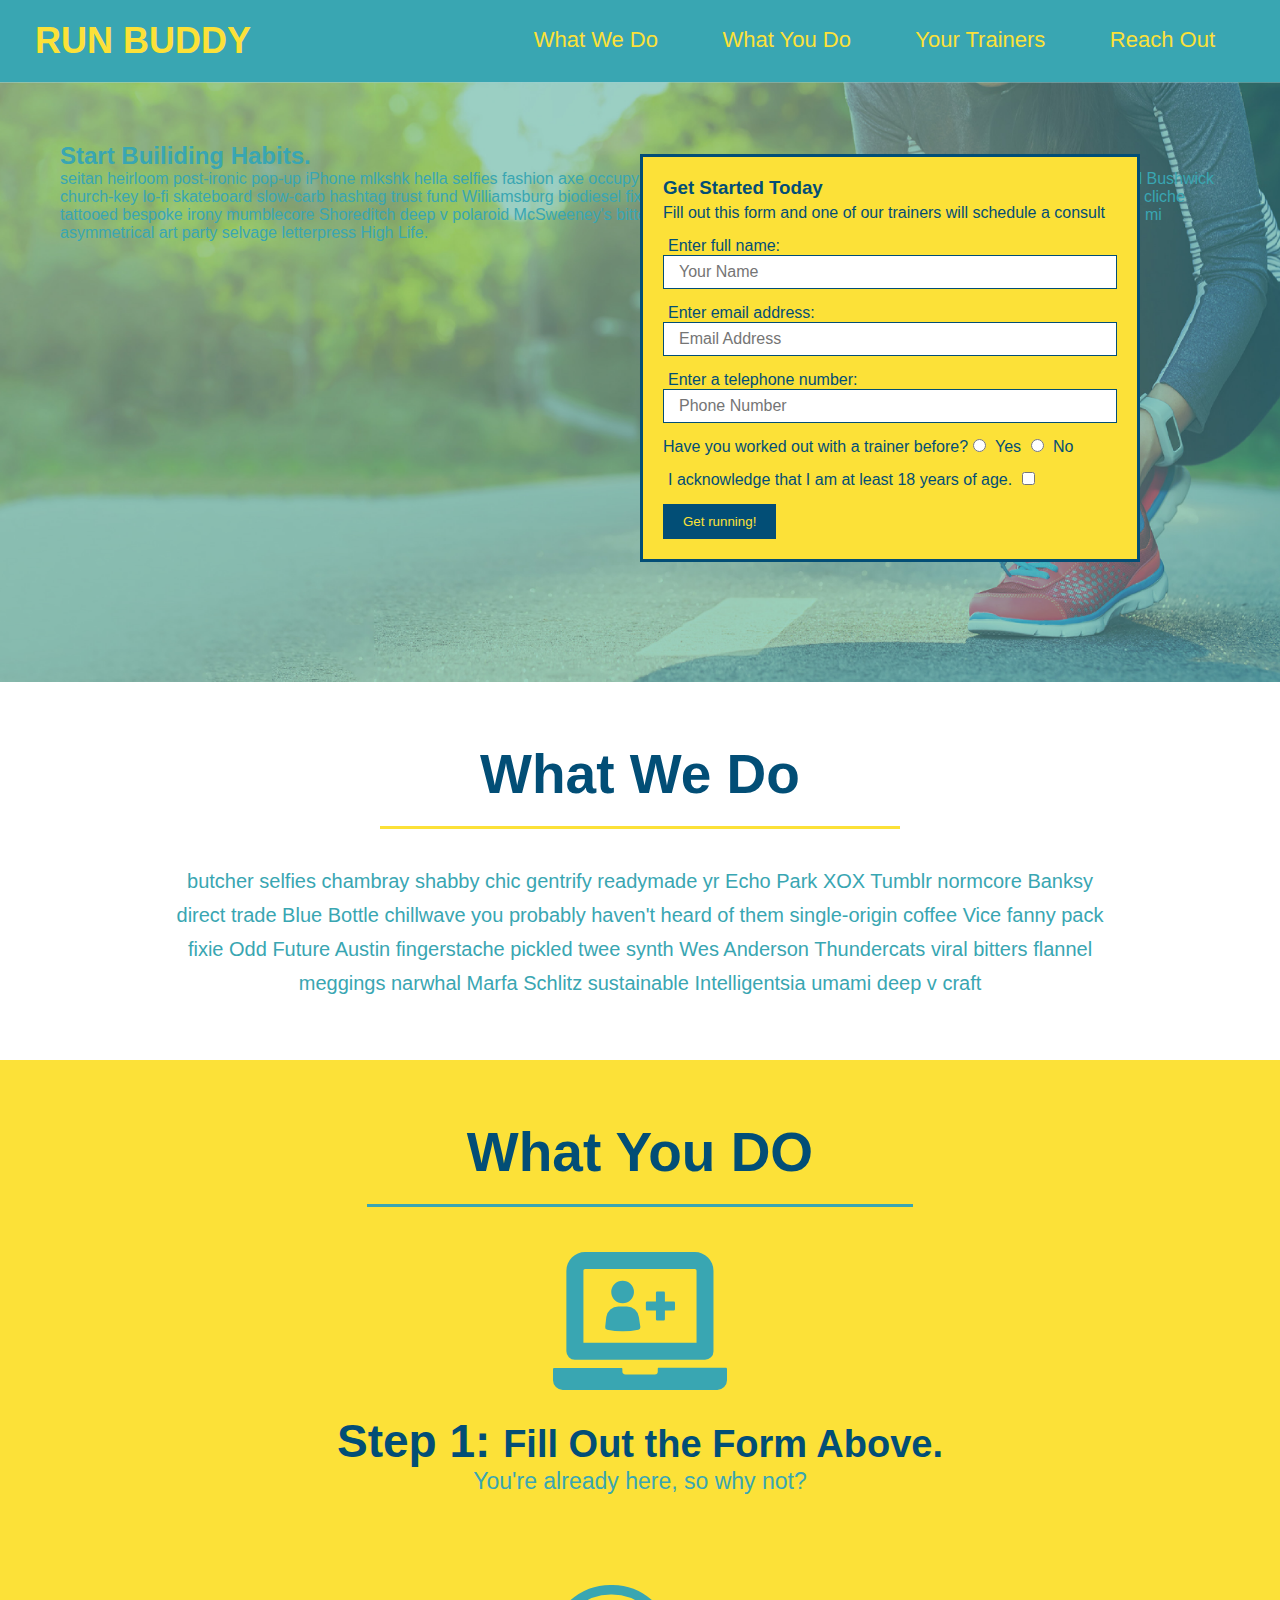
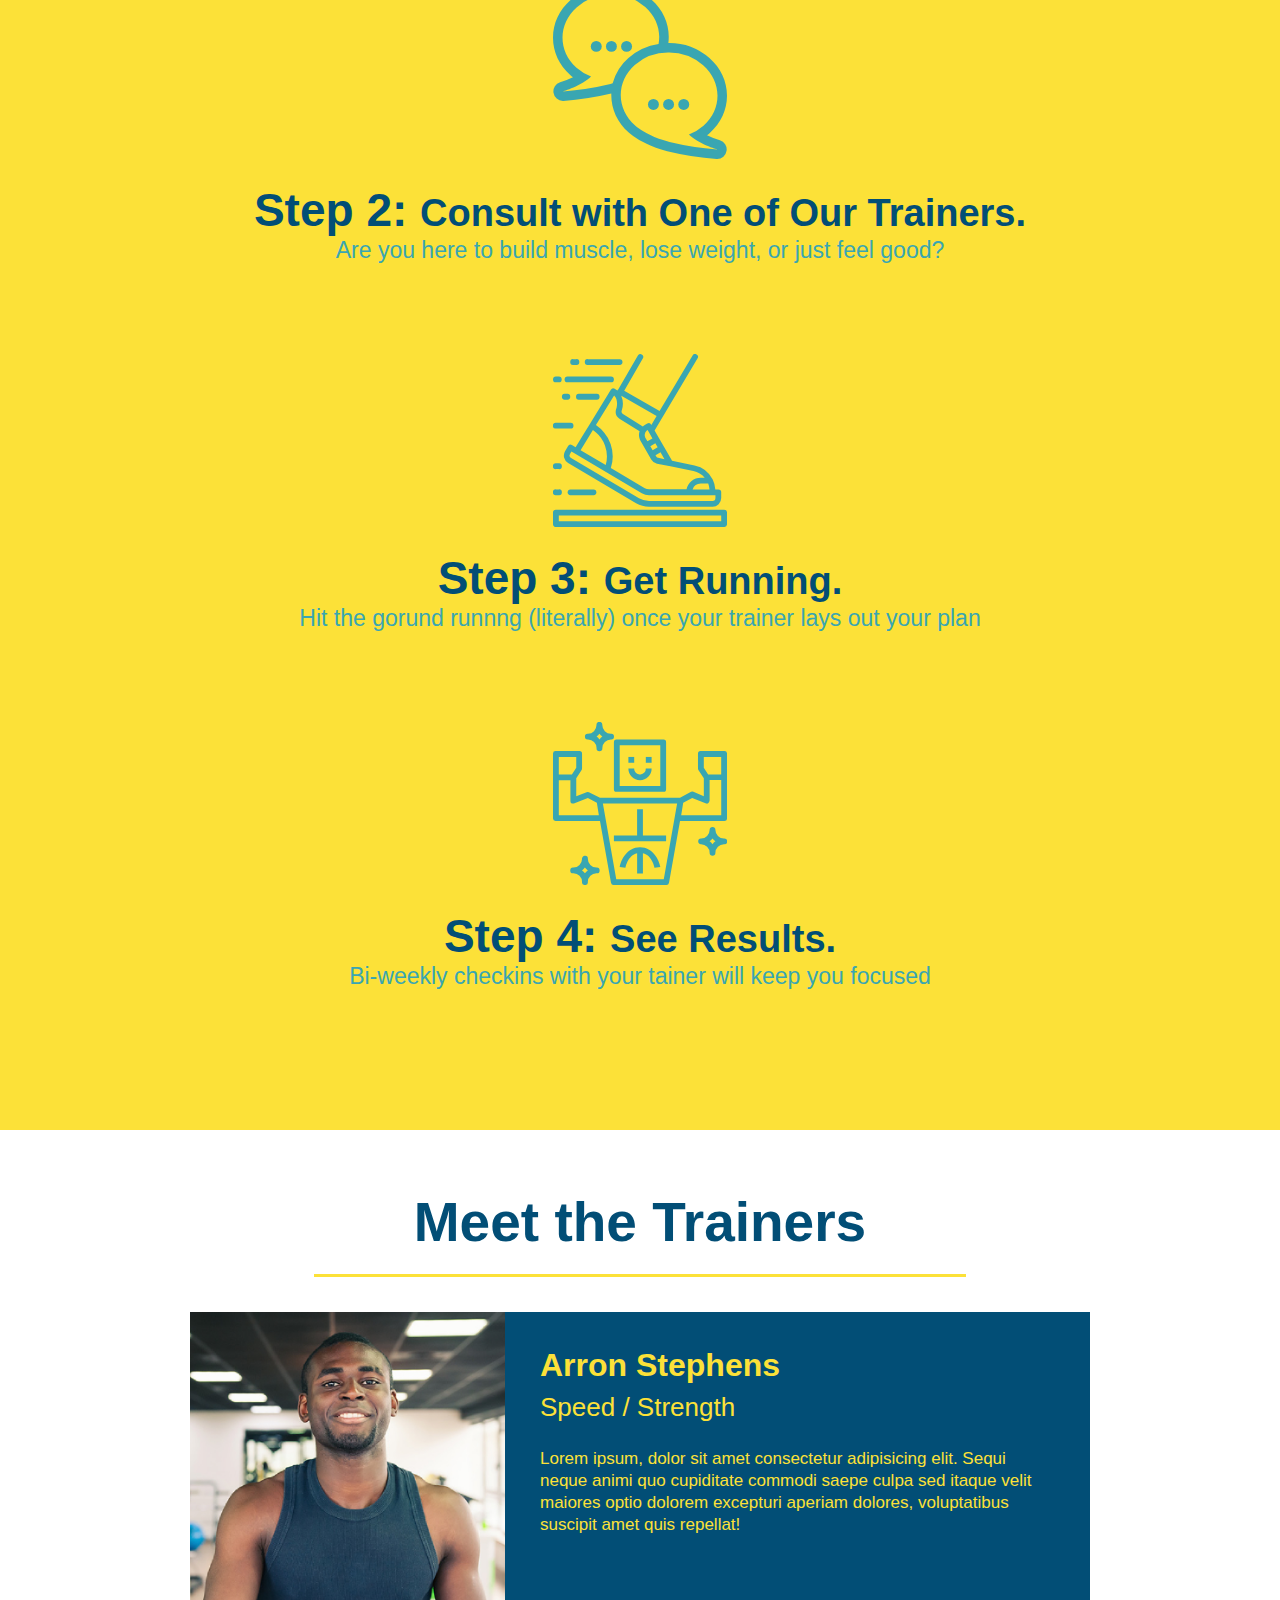
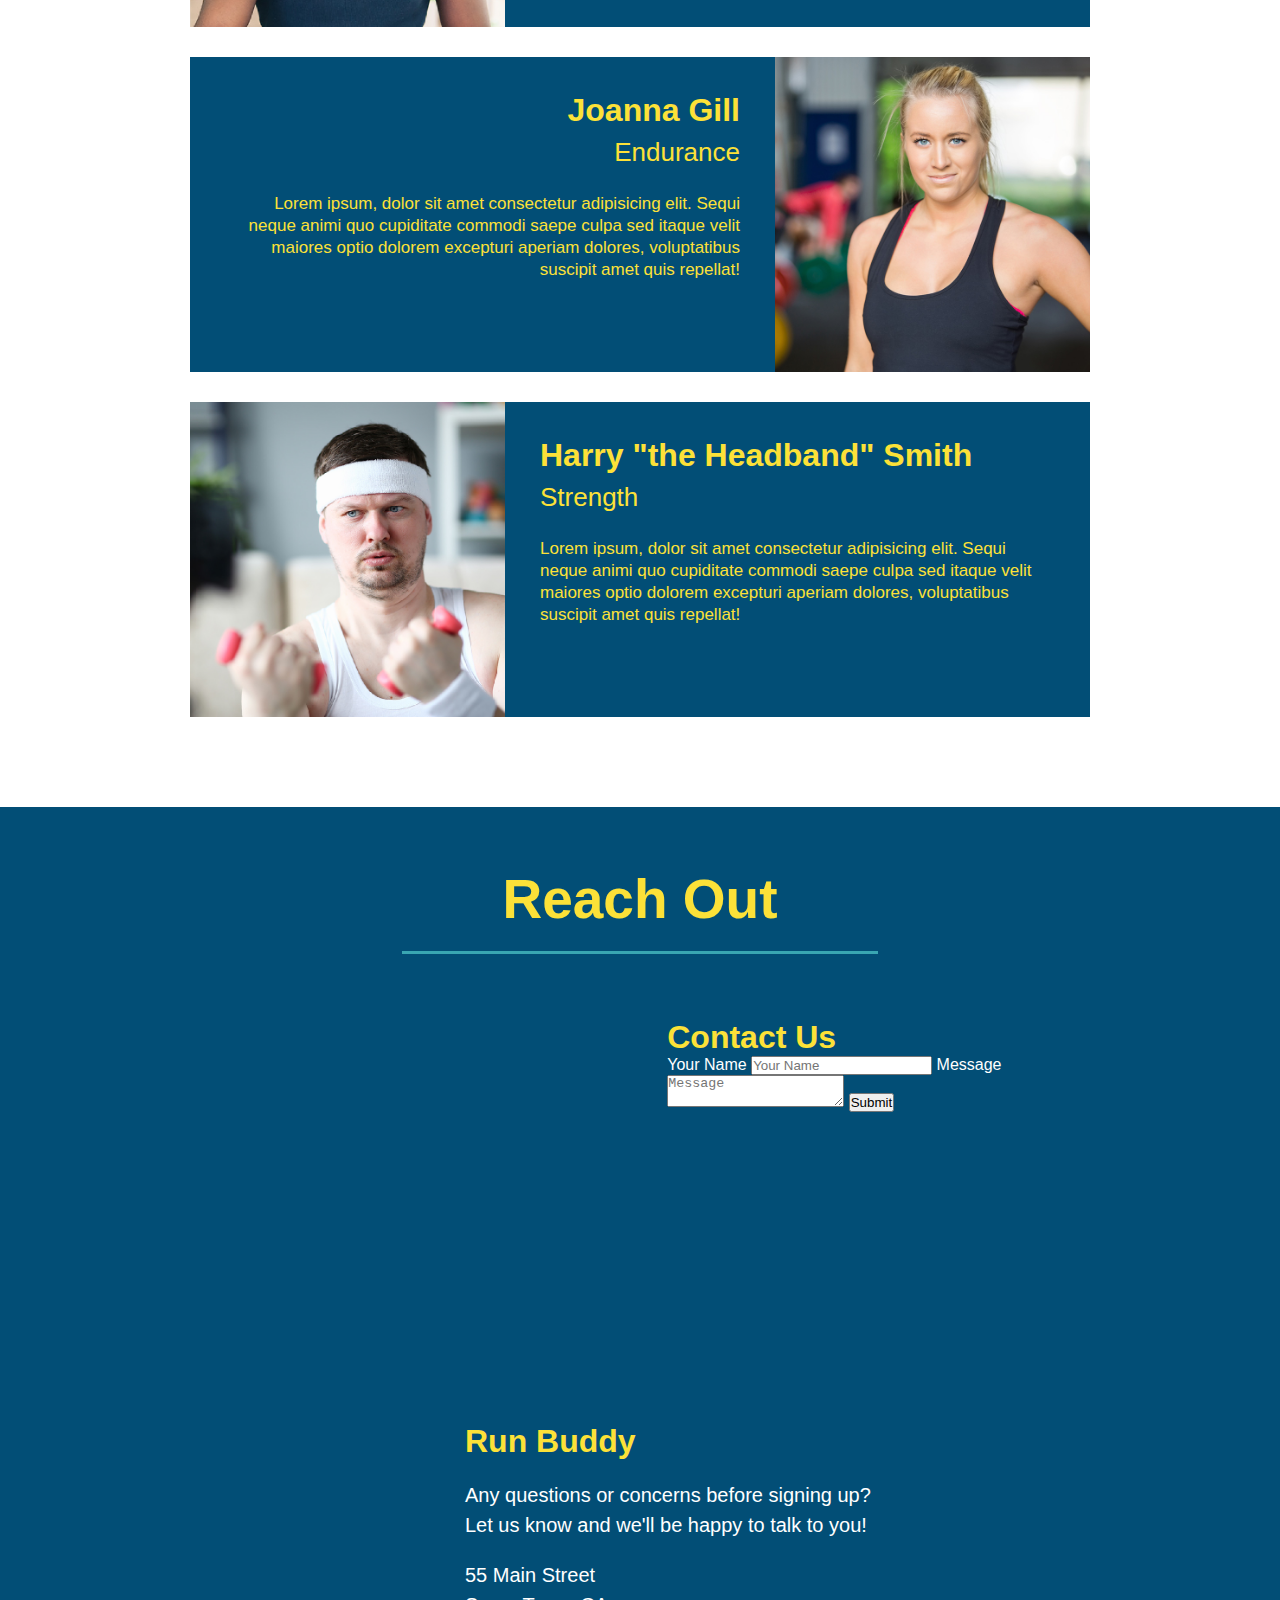
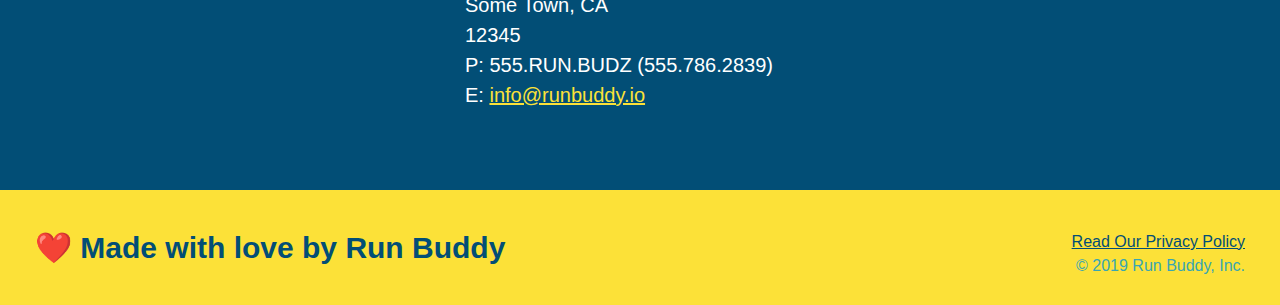
==== index.html @ cecaefcf "add contact form" ====
<!DOCTYPE html>
<html lang="en">
        <head>  
            <meta charset="UTF-8"/>
            <link rel="stylesheet" href="./assets/css/style.css"/>
            <title>Run Buddy</title>      
        </head>
        <body>
            <!--navigation-->
            <header> 
                <h1>
                    <a href="/">RUN BUDDY</a>
                    </h1>
                <nav>
                    <!--Unordered list element-->
                    <ul>
                        <!--List item element-->
                        <li>
                            <a href="#what-we-do">What We Do</a>
                        </li>
                        <li>
                            <a href="#what-you-do">What You Do</a>                    
                        </li>
                        <li>
                            <a href="#your-trainers">Your Trainers</a>
                        </li>
                        <li>
                            <a href="#reach-out">Reach Out</a>
                        </li>
                    </ul>
                </nav>
            </header>
            <!--hero/jumbotron-->
            <section class="hero">
                <div class="hero-cta">
                    <h2>Start Builiding Habits.</h2>
                    <p>
                        seitan heirloom post-ironic pop-up iPhone mlkshk hella selfies fashion axe occupy readymade put a bird on it messenger bag Wes Anderson Schlitz plaid Bushwick church-key lo-fi skateboard slow-carb hashtag trust fund Williamsburg biodiesel fixie farm-to-table 8-bit banjo XOXO Banksy chillwave bicycle rights retro cliche tattooed bespoke irony mumblecore Shoreditch deep v polaroid McSweeney's bitters cray gentrify tofu Marfa you probably haven't heard of them yr banh mi asymmetrical art party selvage letterpress High Life. 
                    </p>
                </div>
                <div class="hero-form">
                    <h3>Get Started Today</h3>
                    <p>Fill out this form and one of our trainers will schedule a consult</p>
                <!--Add form element-->
                <form>
                    <label for="name">Enter full name:</label>
                    <input type="text" placeholder="Your Name" name="name" id="name" class="form-input"/>
                    <label for="email">Enter email address:</label>
                    <input type="email" placeholder="Email Address" name="email" id="email" class="form-input"/>
                    <label for="phone">Enter a telephone number:</label>
                    <input type="tel" placeholder="Phone Number" name="phone" id="phone" class="form-input"/>
                    <p>
                        Have you worked out with a trainer before?
                        <input type="radio" name="trainer-confirm" id="trainer-yes"/>
                        <label for="trainer-yes">Yes</label>
                        <input type="radio" name="trainer-confirm" id="trainer-no"/>
                        <label for="trainer-no">No</label>
                    </p>
                    <p>
                        <label for="checkbox">
                            I acknowledge that I am at least 18 years of age.
                        </label>
                        <input type="checkbox" name="age-confirm" id="checkbox"/>
                    </p>
                    <button type="submit">
                        Get running!
                    </button>
                </form>
                </div>
            </section>
            <!--End Hero-->
            <!--"what we do" section-->
            <section id="what-we-do" class="intro">
                <h2 class="section-title primary-border">What We Do</h2>
                <p>
                    butcher selfies chambray shabby chic gentrify readymade yr Echo Park XOX Tumblr normcore Banksy direct trade Blue Bottle chillwave you probably haven't heard of them single-origin coffee Vice fanny pack fixie Odd Future Austin fingerstache pickled twee synth Wes Anderson Thundercats viral bitters flannel meggings narwhal Marfa Schlitz sustainable Intelligentsia umami deep v craft
                </p>
            </section>
            <!--"what you do"-->
            <section id="what-you-do" class="steps">
                <h2 class="section-title secondary-border">What You DO</h2>
                <div>
                    <img src="./assets/images/step-1.svg" alt=""/>
                    <h3>Step 1: <span>Fill Out the Form Above.</span></h3>
                    <p>You're already here, so why not?</p>
                </div>
                <div>
                    <img src="./assets/images/step-2.svg" alt=""/>
                    <h3>Step 2: <span>Consult with One of Our Trainers.</span></h3>
                    <p>Are you here to build muscle, lose weight, or just feel good?</p>
                </div>
                <div>
                    <img src="./assets/images/step-3.svg" alt=""/>
                    <h3>Step 3: <span>Get Running.</span></h3>
                    <p>Hit the gorund runnng (literally) once your trainer lays out your plan</p>
                </div>
                <div>
                    <img src="./assets/images/step-4.svg" alt=""/>
                    <h3>Step 4: <span>See Results.</span></h3>
                    <p>Bi-weekly checkins with your tainer will keep you focused</p>
                </div>
            </section>
            <!--"meet the trainers"-->
            <section id="your-trainers" class="trainers">
                <h2 class="section-title primary-border">Meet the Trainers</h2>
                <article class="trainer">
                    <img src="./assets/images/trainer-1.jpg" alt="Arron Stephens in his workout clothes, ready to pump iron"/>
                    <div class="trainer-bio text-left">
                        <h3>Arron Stephens</h3>
                        <h4>Speed / Strength</h4>
                        <p>Lorem ipsum, dolor sit amet consectetur adipisicing elit. Sequi neque animi quo cupiditate commodi saepe culpa sed itaque velit maiores optio dolorem excepturi aperiam dolores, voluptatibus suscipit amet quis repellat!
                        </p>
                    </div>
                </article>
                <article class="trainer">
                    <div class="trainer-bio text-right">
                        <h3>Joanna Gill</h3>
                        <h4>Endurance</h4>
                        <p>Lorem ipsum, dolor sit amet consectetur adipisicing elit. Sequi neque animi quo cupiditate commodi saepe culpa sed itaque velit maiores optio dolorem excepturi aperiam dolores, voluptatibus suscipit amet quis repellat!
                        </p>
                    </div>
                    <img src="./assets/images/trainer-2.jpg" alt="Joanna Gill cooling off after a workout"/>
                </article>
                <article class="trainer">
                    <img src="./assets/images/trainer-3.jpg" alt="Harry Smith wearing a headband and lifting comically small pink weights"/>
                    <div class="trainer-bio text-left">
                        <h3>Harry "the Headband" Smith</h3>
                        <h4>Strength</h4>
                        <p>Lorem ipsum, dolor sit amet consectetur adipisicing elit. Sequi neque animi quo cupiditate commodi saepe culpa sed itaque velit maiores optio dolorem excepturi aperiam dolores, voluptatibus suscipit amet quis repellat!
                        </p>
                    </div>
                </article>
            </section>
            <!--"reach out" section-->
            <section id="reach-out" class="contact">
                <h2 class="section-title secondary-border">Reach Out</h2>
                <div class="contact-info">
                    <iframe src="https://www.google.com/maps/embed?pb=!1m18!1m12!1m3!1d3056.0244606647866!2d-85.99169918423576!3d40.00790118832503!2m3!1f0!2f0!3f0!3m2!1i1024!2i768!4f13.1!3m3!1m2!1s0x8814b6965fb52601%3A0x81ac829da0e68685!2s10100%20SMC%20Blvd%2C%20Noblesville%2C%20IN%2046060!5e0!3m2!1sen!2sus!4v1617482377667!5m2!1sen!2sus" 
                    style="border:0;" 
                    allowfullscreen="" 
                    loading="lazy">
                    </iframe>  
                <div class="contact-form">
                    <h3>Contact Us</h3>
                    <form>
                        <label for="contact0name">Your Name</label>
                        <input type="text" id="contact-name" placeholder="Your Name"/>

                        <label for="contact-message">Message</label>
                        <textarea id="contact-message" placeholder="Message"></textarea>

                        <button type="submit">Submit</button>
                    </form>
                </div> 
                <div>
                    <h3>Run Buddy</h3>
                    <p>
                        Any questions or concerns before signing up?
                        <br />
                        Let us know and we'll be happy to talk to you!
                    </p>
                    <address>
                        55 Main Street <br/>
                        Some Town, CA <br/>
                        12345<br/>
                        P: 555.RUN.BUDZ (555.786.2839)<br/>
                        E: <a href="mailto:info@runbuddy.io">info@runbuddy.io</a>
                    </address>
                </div>
            </section>
            <!--footer-->
            <footer>
                <h2>❤️ Made with love by Run Buddy</h2>
                <div>
                    <a href="./privacy-policy.html">Read Our Privacy Policy</a><br />
                    &copy; 2019 Run Buddy, Inc.
                </div>
            </div>
            </footer>
        </body>
</html>
---- assets/css/style.css ----
*{
    margin: 0;
    padding: 0;
    box-sizing: border-box;
}
body{
    color: #39a6b2;
    font-family: Helvetica, Arial, sans-serif;
   }
/*apply styles to <header>*/
header {
    padding: 20px 35px;
    background-color: #39a6b2;
}
header h1{
    font-weight: bold;
    font-size: 36px;
    color:#fce138;
    margin: 0;
    display: inline;
}
header a {
    text-decoration: none;
    color: #fce138;
}
header nav {
    float: right;
    margin: 7px 0;
}
header nav ul li {
    display: inline;
}
header nav ul li a {
    margin: 0 30px;
    font-weight: lighter;
    font-size: 22px;
}
footer{
    background: #fce138;
    width: 100%;
    padding: 40px 35px;
}
footer h2{
    display: inline;
    color: #024e76;
    font-size: 30px;
    margin: 0;
}
footer div {
    float: right;
    line-height: 1.5;
    text-align: right;
}
footer a {
    color: #024e76;
}section{
    padding: 60px;
    }
/* Hero Style Start */    
.hero{
    background-image: url("../images/hero-bg.jpg");
    height: 600px;
    background-size: cover;
    background-position: center;
    position: relative;
}
.hero-form{
        background-color: #fce138;
        padding: 20px;
        width: 500px;
        color: #024e76;
        border: solid 3px #024e76;
        position: absolute;
        bottom: 120px;
        right: 140px;
        }
header h3{
    font-size: 24px;
    margin: 0;
}
.hero-form p{
    margin: 5px 0 15px 0;
}
.form-input {
    border:1px solid #024e76;
    display: block;
    padding: 7px 15px;
    font-size: 16px;
    color:#024e76;
    width: 100%;
    margin-bottom:15px;
}
.hero-form label{
    margin: 0 5px;
}
.hero-form button{
    color: #fce138;
    background-color: #024e76;
    border: none;
    padding: 10px 20px;
    font-size: 16ox;
}
/* Hero Style End */
.intro {
    text-align: center;
}
.intro p{
    line-height: 1.7;
    color: #39a6b2;
    width:80%;
    font-size: 20px;
    margin: 0 auto;
}
.steps{
    text-align: center;
    background:#fce138;
}
.section-title{
    font-size: 55px;
    color:#024e76;
    margin-bottom: 35px;
    padding: 0 100px 20px 100px;
    display: inline-block;
    border-bottom: 3px solid;
}
.primary-border{
    border-color: #fce138;
    }
.secondary-border{
    border-color: #39a6b2;
}
.steps div{
    margin-bottom: 80px;
}
.steps img{
    width:15%;
    margin: 10px 0;
}
.steps h3{
    color: #024e76;
    font-size: 46px;
    margin-top: 10px;
}
.steps p{
    color: #39a6b2;
    font-size: 23px;
}
.steps span{
    font-size: 38px;
}
.trainers{
    text-align: center;
}
.trainer{
    width: 900px;
    margin: 0 auto 30px auto;
    background:#024e76;
    color:#fce138;
    overflow:auto;
}
.trainer img{
    width:35%;
    float: left;
    overflow: auto;
}
.trainer-bio{
    padding:35px;
    float:left;
    width:65%;
    overflow: auto;
}
.trainer-bio h3{
    font-size: 32px;
    margin-bottom: 8px;
}
.trainer-bio h4{
    font-weight: lighter;
    font-size:26px;
    margin-bottom: 25px;
}
.trainer-bio p{
    font-size: 17px;
    line-height: 1.3;
}
.text-left{
    text-align: left;
}
.text-right{
    text-align: right;
}
.contact{
    background:#024e76;
    text-align:center;
}
.contact h2{
    color:#fce138;
}
.contact-info iframe{
    width: 400px;
    height:400px;
}
.contact-info div{
    width:410px;
    display: inline-block;
    vertical-align: top;
    text-align: left;
    margin: 30px 0 0 60px;
    color: white;
}
.contact-info h3{
    color:#fce138;
    font-size: 32px;
}
.contact-info p, 
.contact-info address{
    margin:20px 0;
    line-height:1.5;
    font-size:20px;
    font-style:normal;
}
.contact-info a {
    color:#fce138;
}
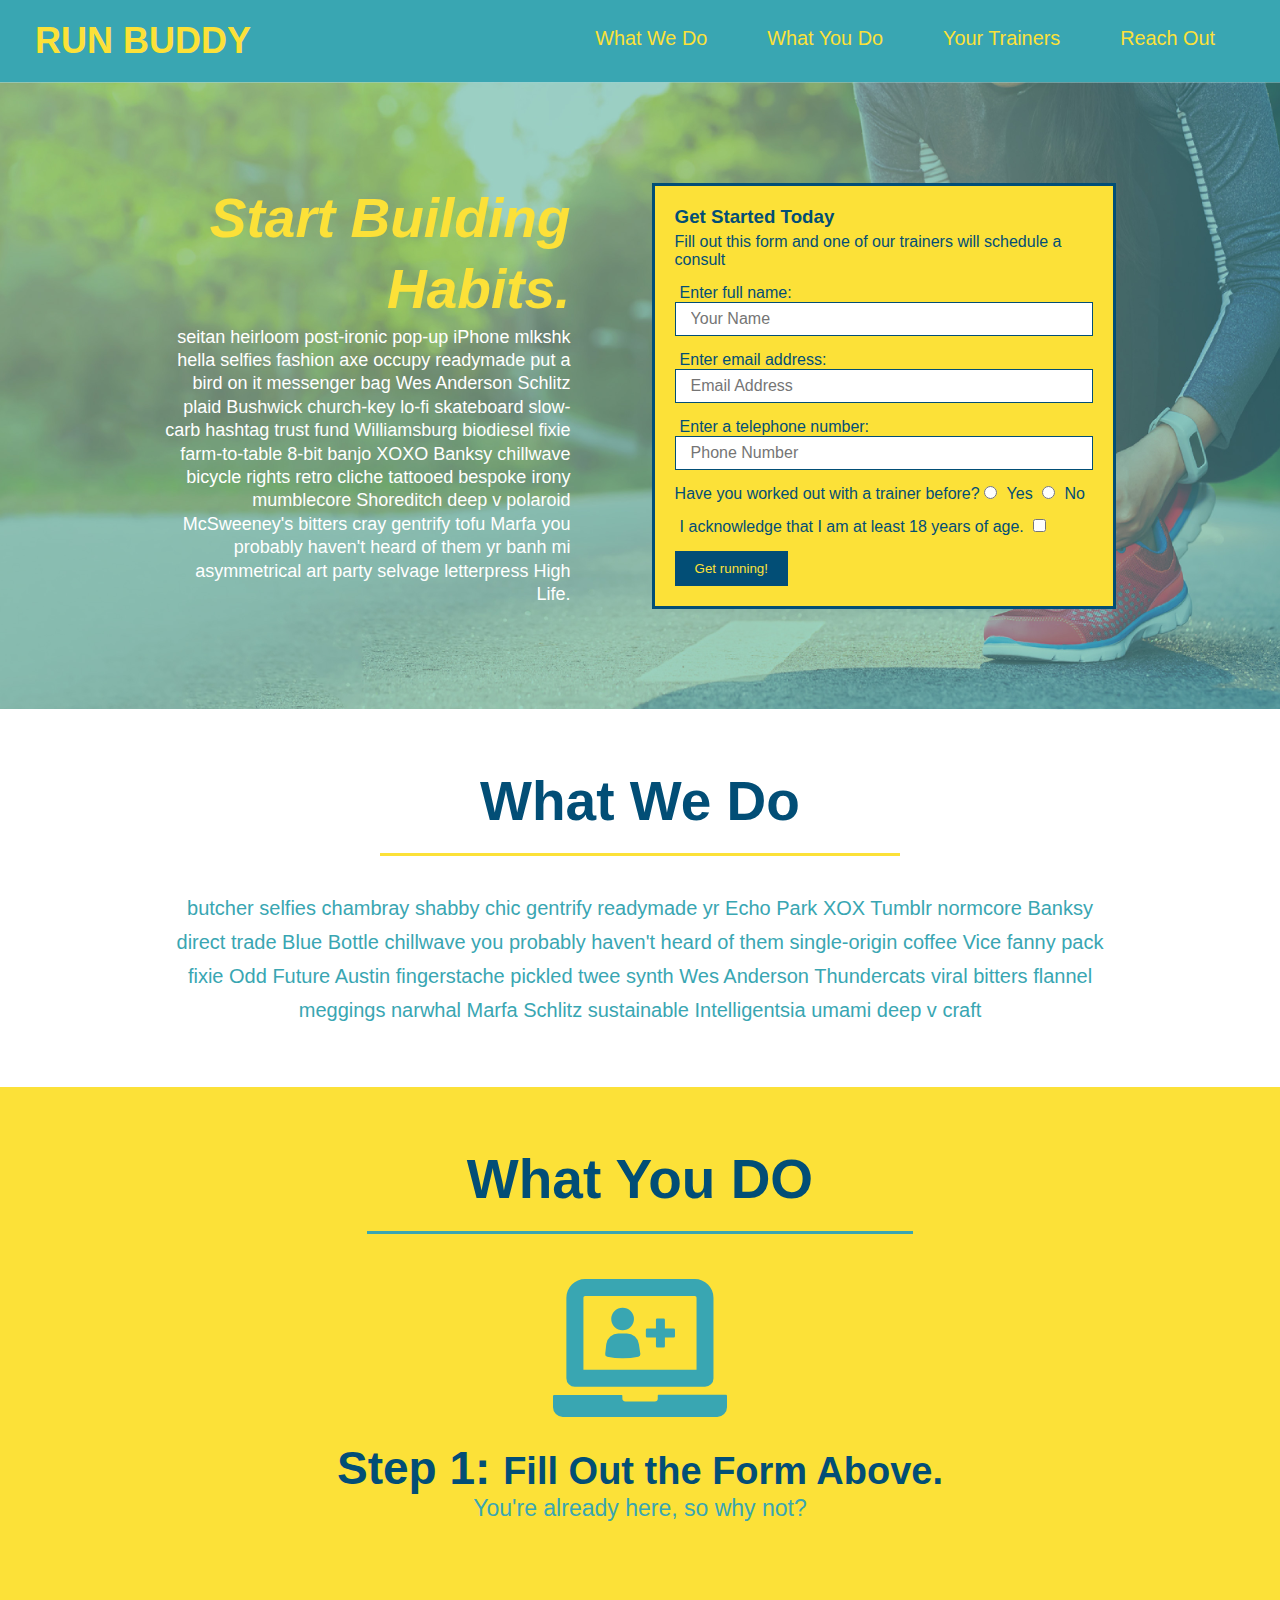
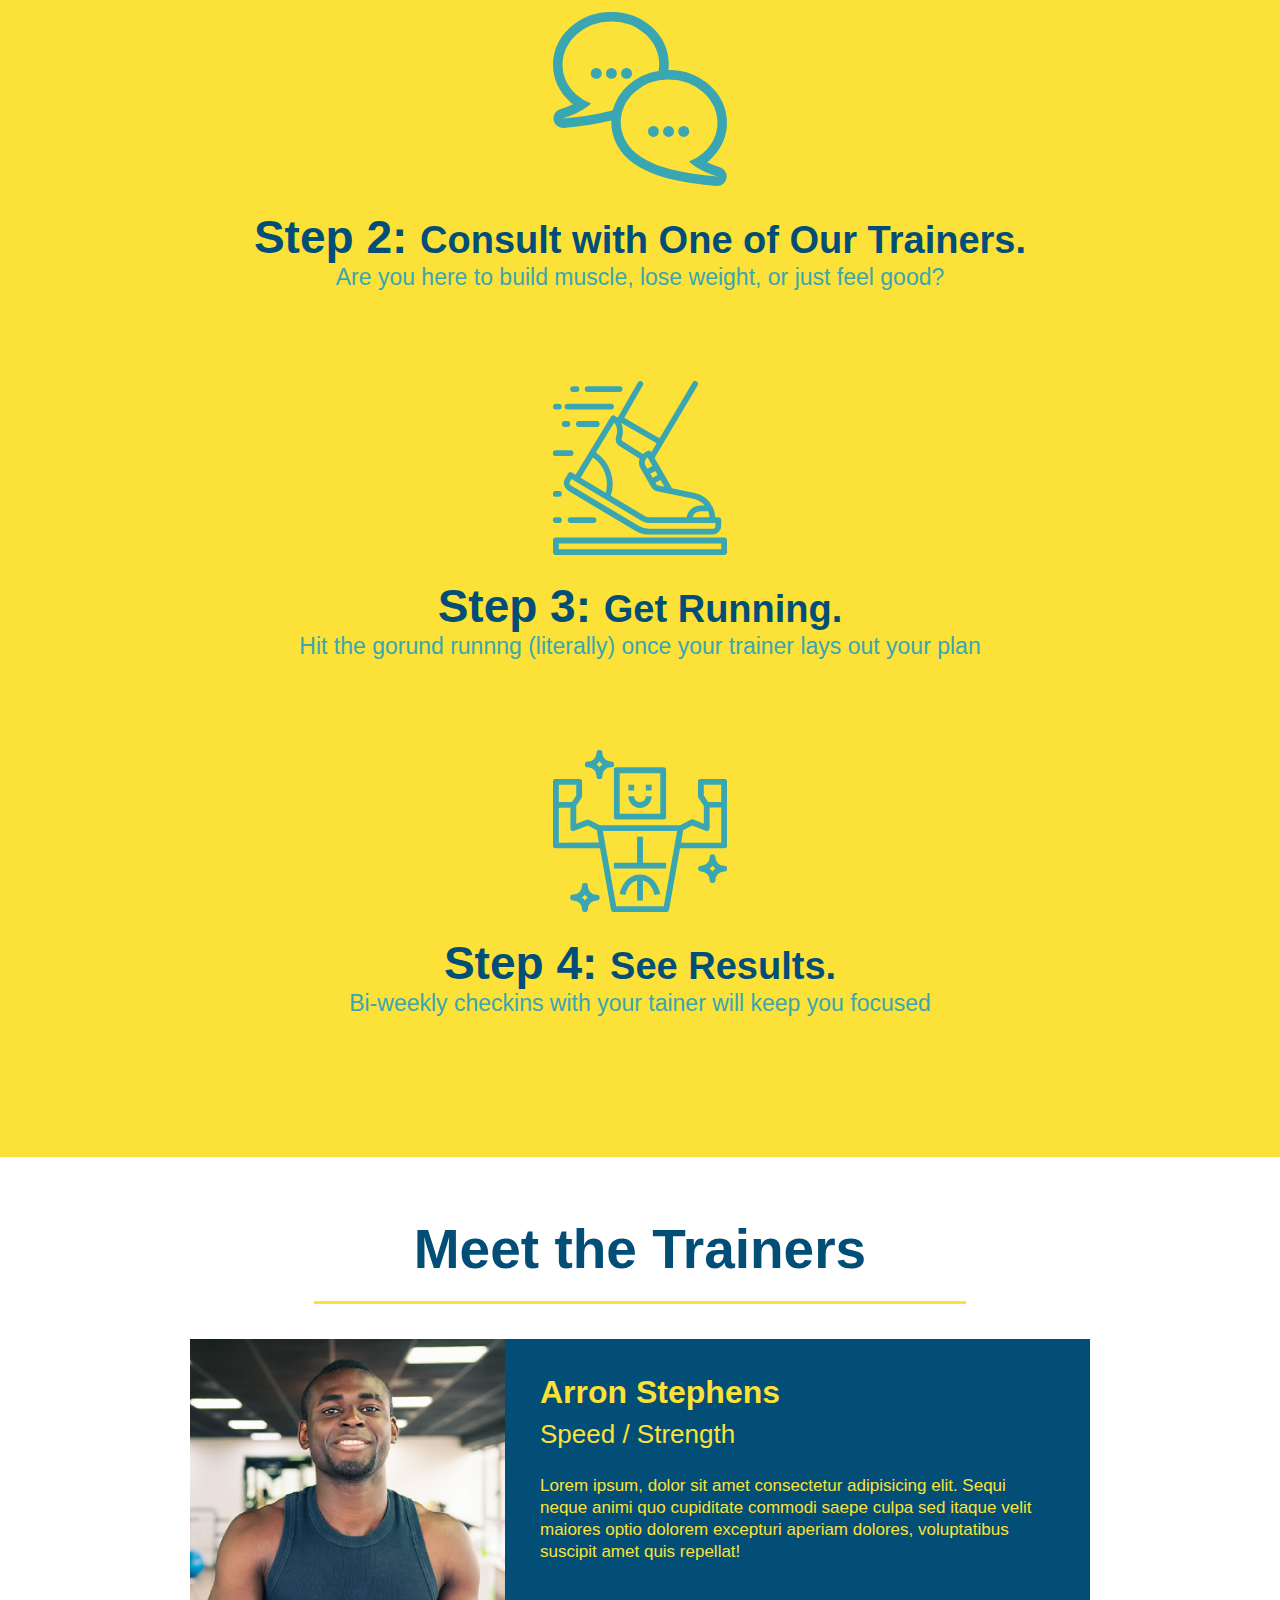
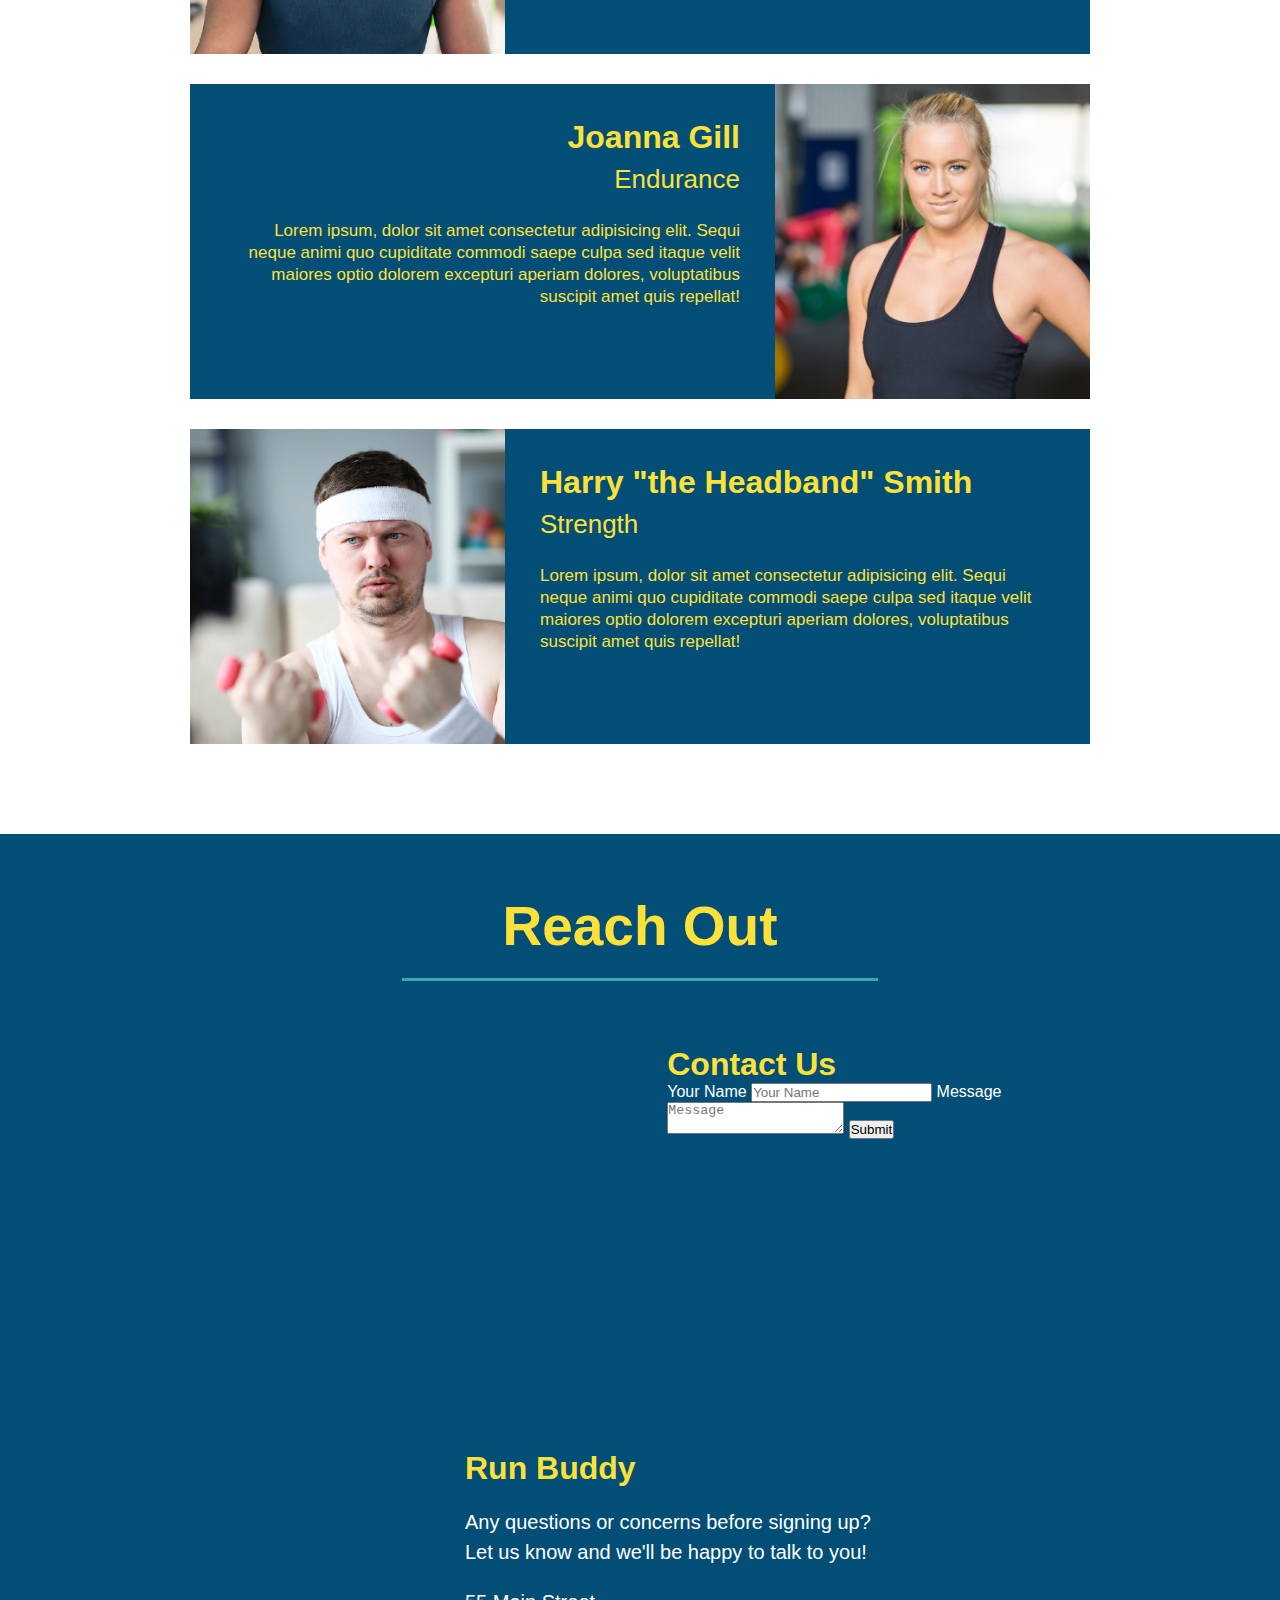
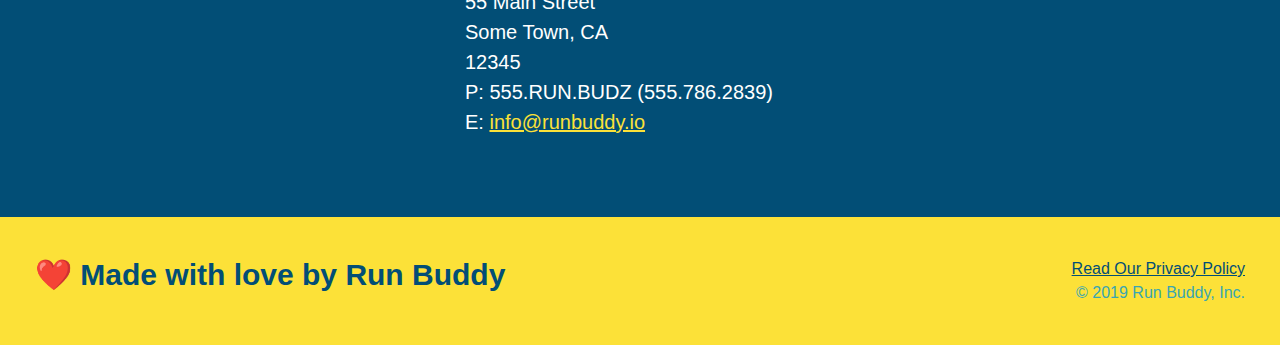
==== commit 8f037fe9: "add flexbox to the hero" ====
--- a/index.html
+++ b/index.html
@@ -33,7 +33,7 @@
             <!--hero/jumbotron-->
             <section class="hero">
                 <div class="hero-cta">
-                    <h2>Start Builiding Habits.</h2>
+                    <h2>Start Building Habits.</h2>
                     <p>
                         seitan heirloom post-ironic pop-up iPhone mlkshk hella selfies fashion axe occupy readymade put a bird on it messenger bag Wes Anderson Schlitz plaid Bushwick church-key lo-fi skateboard slow-carb hashtag trust fund Williamsburg biodiesel fixie farm-to-table 8-bit banjo XOXO Banksy chillwave bicycle rights retro cliche tattooed bespoke irony mumblecore Shoreditch deep v polaroid McSweeney's bitters cray gentrify tofu Marfa you probably haven't heard of them yr banh mi asymmetrical art party selvage letterpress High Life. 
                     </p>
--- a/assets/css/style.css
+++ b/assets/css/style.css
@@ -11,69 +11,88 @@
 header {
     padding: 20px 35px;
     background-color: #39a6b2;
+    display: flex;
+    justify-content: space-between;
+    flex-wrap:wrap;
 }
 header h1{
     font-weight: bold;
+    margin: 0;
     font-size: 36px;
-    color:#fce138;
-    margin: 0;
-    display: inline;
+    color:#fce138;   
 }
 header a {
     text-decoration: none;
     color: #fce138;
 }
 header nav {
-    float: right;
     margin: 7px 0;
 }
-header nav ul li {
-    display: inline;
+header nav ul {
+    display: flex;
+    flex-wrap:wrap;
+    justify-content: space-between;
+    align-items: center;
+    list-style:none;
 }
 header nav ul li a {
     margin: 0 30px;
     font-weight: lighter;
-    font-size: 22px;
+    font-size: 1.55vw;
 }
 footer{
     background: #fce138;
     width: 100%;
     padding: 40px 35px;
+    display: flex;
+    justify-content: space-between;
+    flex-wrap: wrap;
 }
 footer h2{
-    display: inline;
     color: #024e76;
     font-size: 30px;
     margin: 0;
 }
 footer div {
-    float: right;
     line-height: 1.5;
     text-align: right;
 }
 footer a {
     color: #024e76;
-}section{
+}
+section{
     padding: 60px;
     }
 /* Hero Style Start */    
 .hero{
     background-image: url("../images/hero-bg.jpg");
-    height: 600px;
     background-size: cover;
     background-position: center;
-    position: relative;
+    display: flex;
+    justify-content: center;
+    flex-wrap: wrap;
+}
+.hero-cta{
+    width: 35%;
+    text-align: right;
+    margin: 3.5%;
+    color: #fff;
+    font-size: 18px;
+    line-height: 1.3;
+}
+.hero-cta h2{
+    font-style: italic;
+    font-size: 55px;
+    color:#fce138;
 }
 .hero-form{
         background-color: #fce138;
         padding: 20px;
-        width: 500px;
         color: #024e76;
         border: solid 3px #024e76;
-        position: absolute;
-        bottom: 120px;
-        right: 140px;
-        }
+        width: 40%;
+        margin: 3.5%;
+}
 header h3{
     font-size: 24px;
     margin: 0;
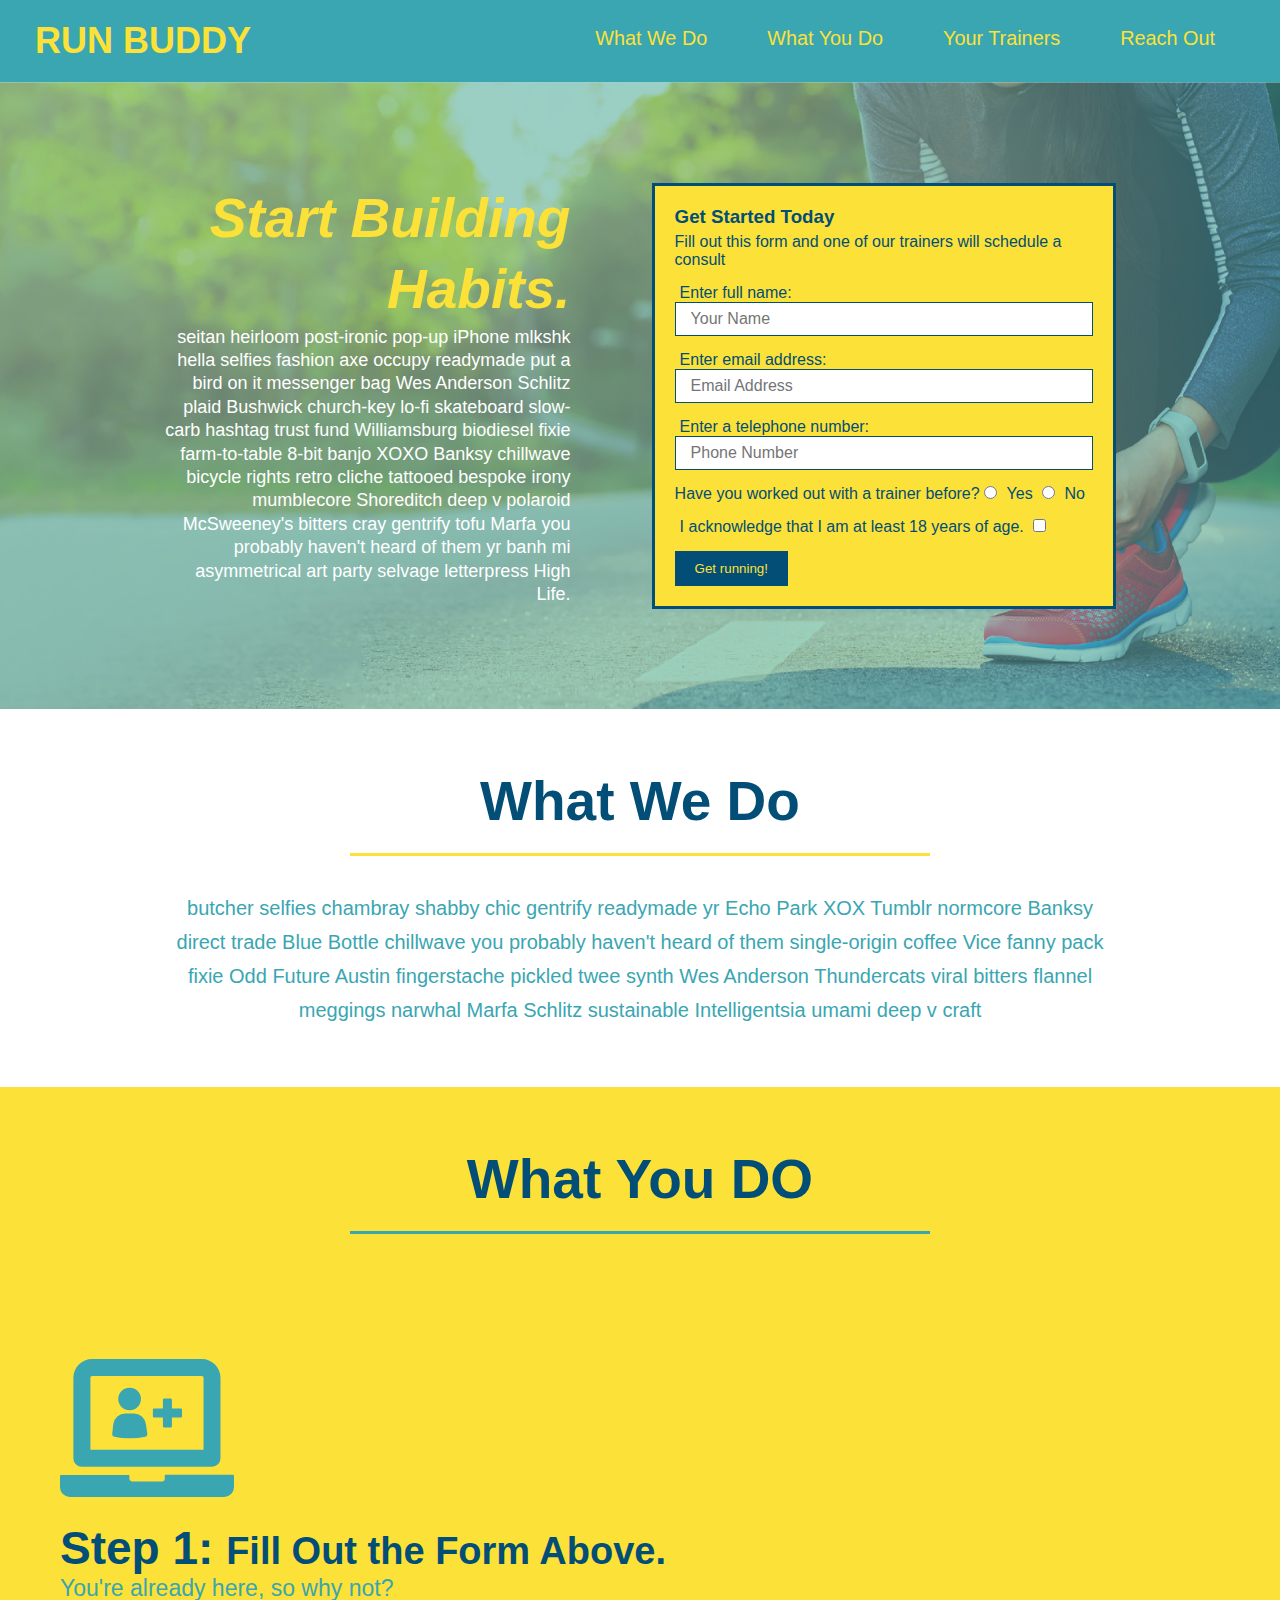
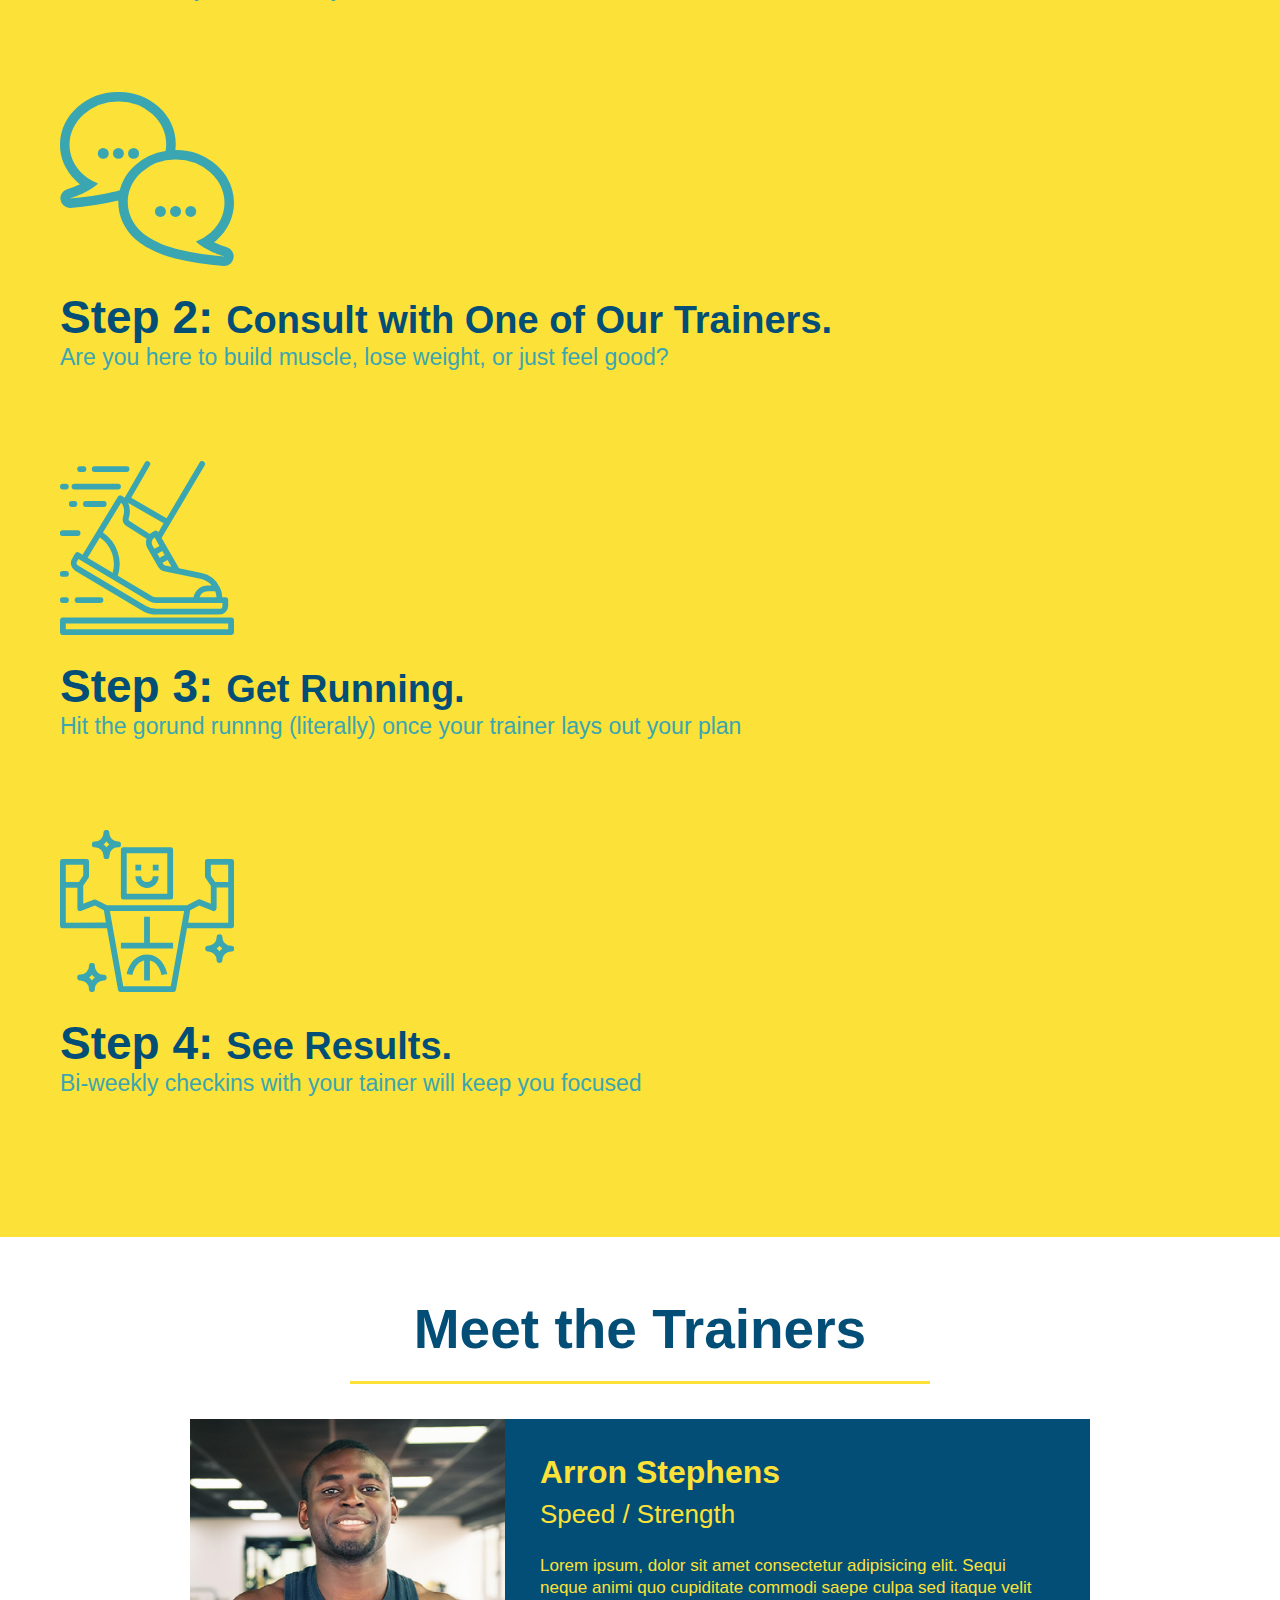
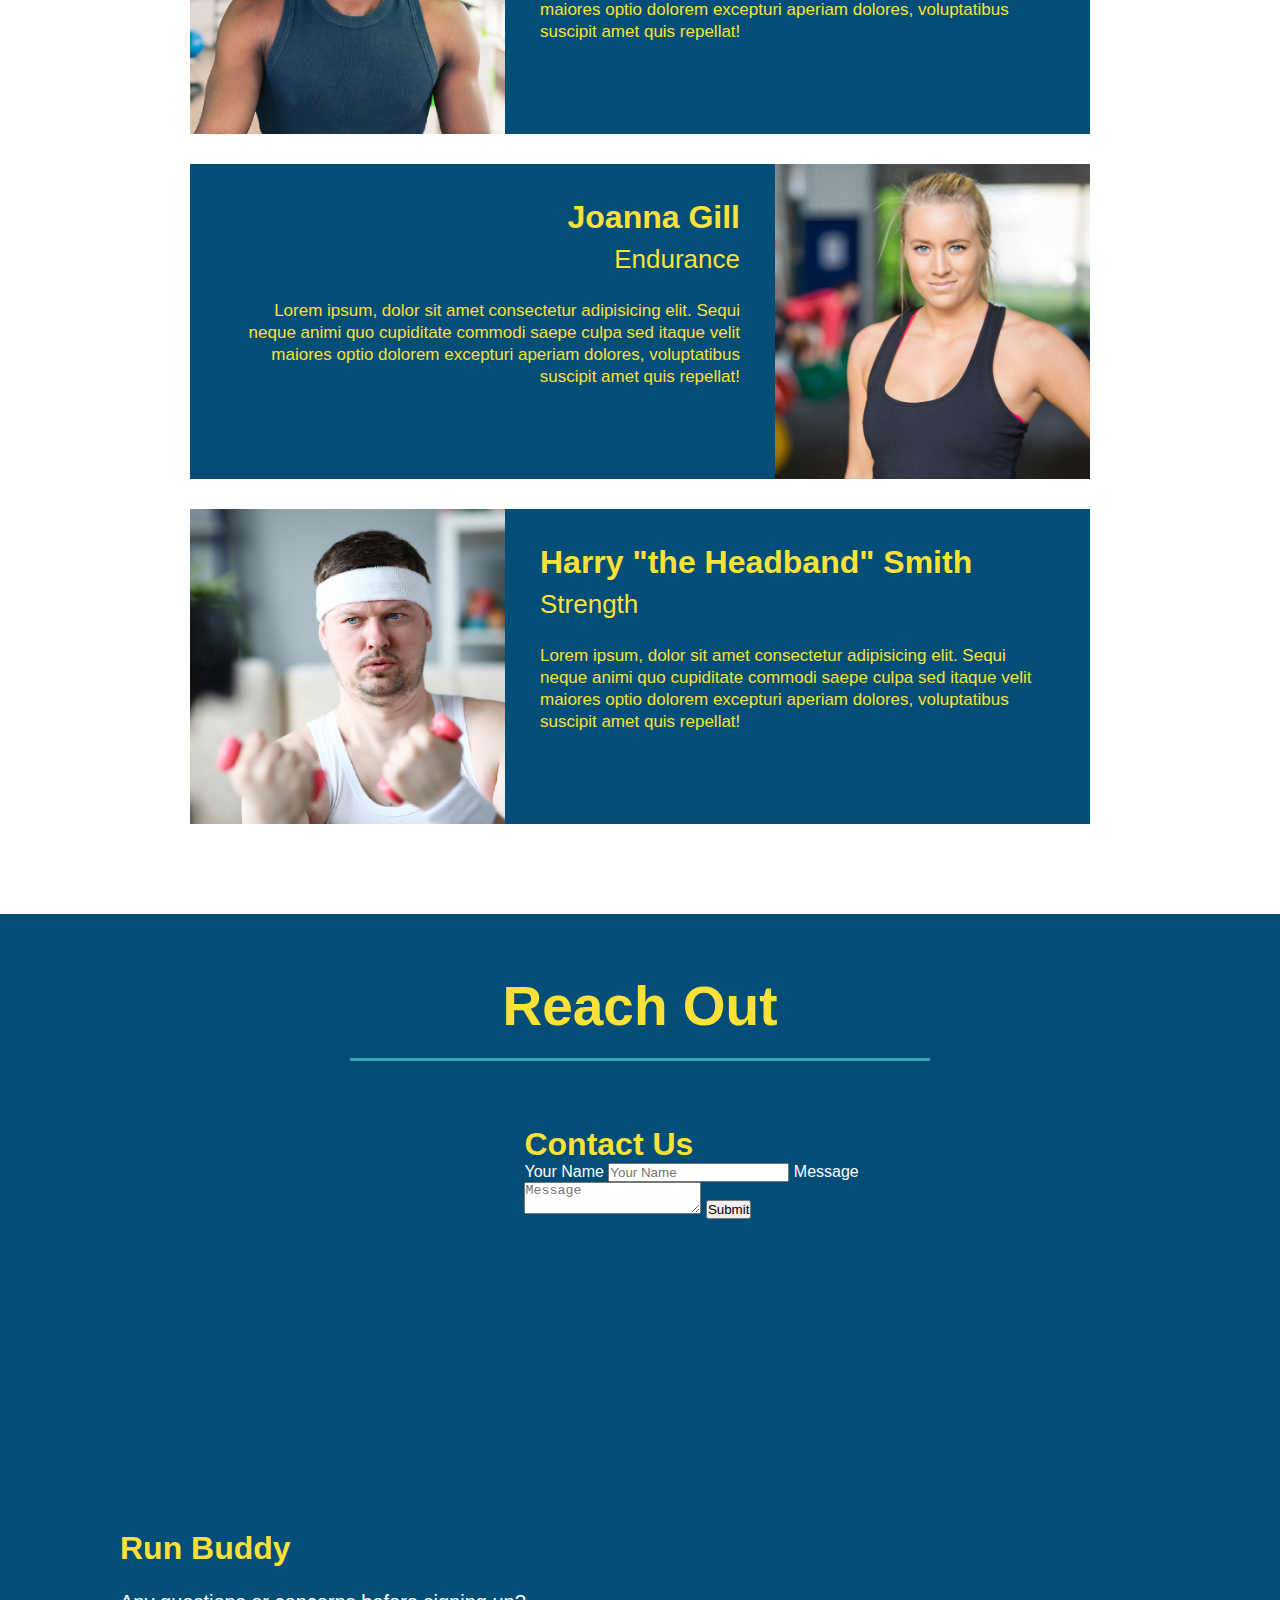
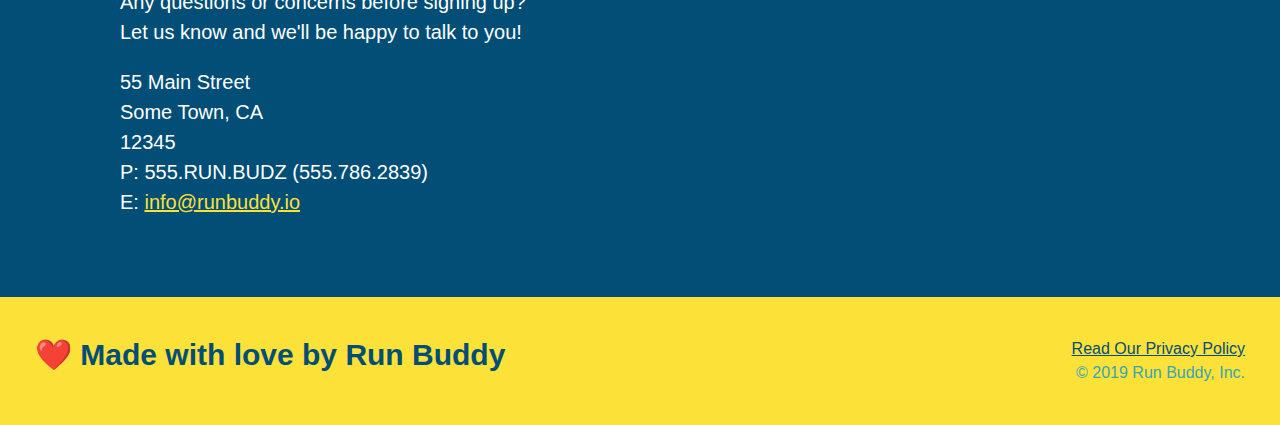
==== commit d270b73c: "restructure html for flexbox; add flex box to main" ====
--- a/index.html
+++ b/index.html
@@ -71,14 +71,21 @@
             <!--End Hero-->
             <!--"what we do" section-->
             <section id="what-we-do" class="intro">
+            <!-- Wrap every h2 with a class of "section-title" in this div! -->
+              <div class="flex-row">
                 <h2 class="section-title primary-border">What We Do</h2>
-                <p>
+               </div>
+              <div class="flex-row"> 
+               <p>
                     butcher selfies chambray shabby chic gentrify readymade yr Echo Park XOX Tumblr normcore Banksy direct trade Blue Bottle chillwave you probably haven't heard of them single-origin coffee Vice fanny pack fixie Odd Future Austin fingerstache pickled twee synth Wes Anderson Thundercats viral bitters flannel meggings narwhal Marfa Schlitz sustainable Intelligentsia umami deep v craft
                 </p>
+              </div>  
             </section>
             <!--"what you do"-->
             <section id="what-you-do" class="steps">
+              <div class="flex-row">
                 <h2 class="section-title secondary-border">What You DO</h2>
+              </div>
                 <div>
                     <img src="./assets/images/step-1.svg" alt=""/>
                     <h3>Step 1: <span>Fill Out the Form Above.</span></h3>
@@ -102,7 +109,9 @@
             </section>
             <!--"meet the trainers"-->
             <section id="your-trainers" class="trainers">
+              <div class="flex-row">
                 <h2 class="section-title primary-border">Meet the Trainers</h2>
+              </div>
                 <article class="trainer">
                     <img src="./assets/images/trainer-1.jpg" alt="Arron Stephens in his workout clothes, ready to pump iron"/>
                     <div class="trainer-bio text-left">
@@ -133,7 +142,9 @@
             </section>
             <!--"reach out" section-->
             <section id="reach-out" class="contact">
+              <div class="flex-row">
                 <h2 class="section-title secondary-border">Reach Out</h2>
+              </div>
                 <div class="contact-info">
                     <iframe src="https://www.google.com/maps/embed?pb=!1m18!1m12!1m3!1d3056.0244606647866!2d-85.99169918423576!3d40.00790118832503!2m3!1f0!2f0!3f0!3m2!1i1024!2i768!4f13.1!3m3!1m2!1s0x8814b6965fb52601%3A0x81ac829da0e68685!2s10100%20SMC%20Blvd%2C%20Noblesville%2C%20IN%2046060!5e0!3m2!1sen!2sus!4v1617482377667!5m2!1sen!2sus" 
                     style="border:0;" 
--- a/assets/css/style.css
+++ b/assets/css/style.css
@@ -120,27 +120,26 @@
     font-size: 16ox;
 }
 /* Hero Style End */
-.intro {
-    text-align: center;
-}
+
 .intro p{
     line-height: 1.7;
     color: #39a6b2;
     width:80%;
     font-size: 20px;
     margin: 0 auto;
+    text-align: center;
 }
 .steps{
-    text-align: center;
     background:#fce138;
 }
 .section-title{
     font-size: 55px;
     color:#024e76;
-    margin-bottom: 35px;
-    padding: 0 100px 20px 100px;
-    display: inline-block;
     border-bottom: 3px solid;
+    padding-bottom: 20px;
+    text-align: center;
+    margin: 0 auto 35px auto;
+    width: 50%;
 }
 .primary-border{
     border-color: #fce138;
@@ -168,7 +167,7 @@
     font-size: 38px;
 }
 .trainers{
-    text-align: center;
+    
 }
 .trainer{
     width: 900px;
@@ -201,16 +200,9 @@
     font-size: 17px;
     line-height: 1.3;
 }
-.text-left{
-    text-align: left;
-}
-.text-right{
-    text-align: right;
-}
 .contact{
     background:#024e76;
-    text-align:center;
-}
+   }
 .contact h2{
     color:#fce138;
 }
@@ -239,4 +231,13 @@
 }
 .contact-info a {
     color:#fce138;
+}
+.text-left{
+    text-align: left;
+}
+.text-right{
+    text-align: right;
+}
+.flex-row {
+    display: flex;
 }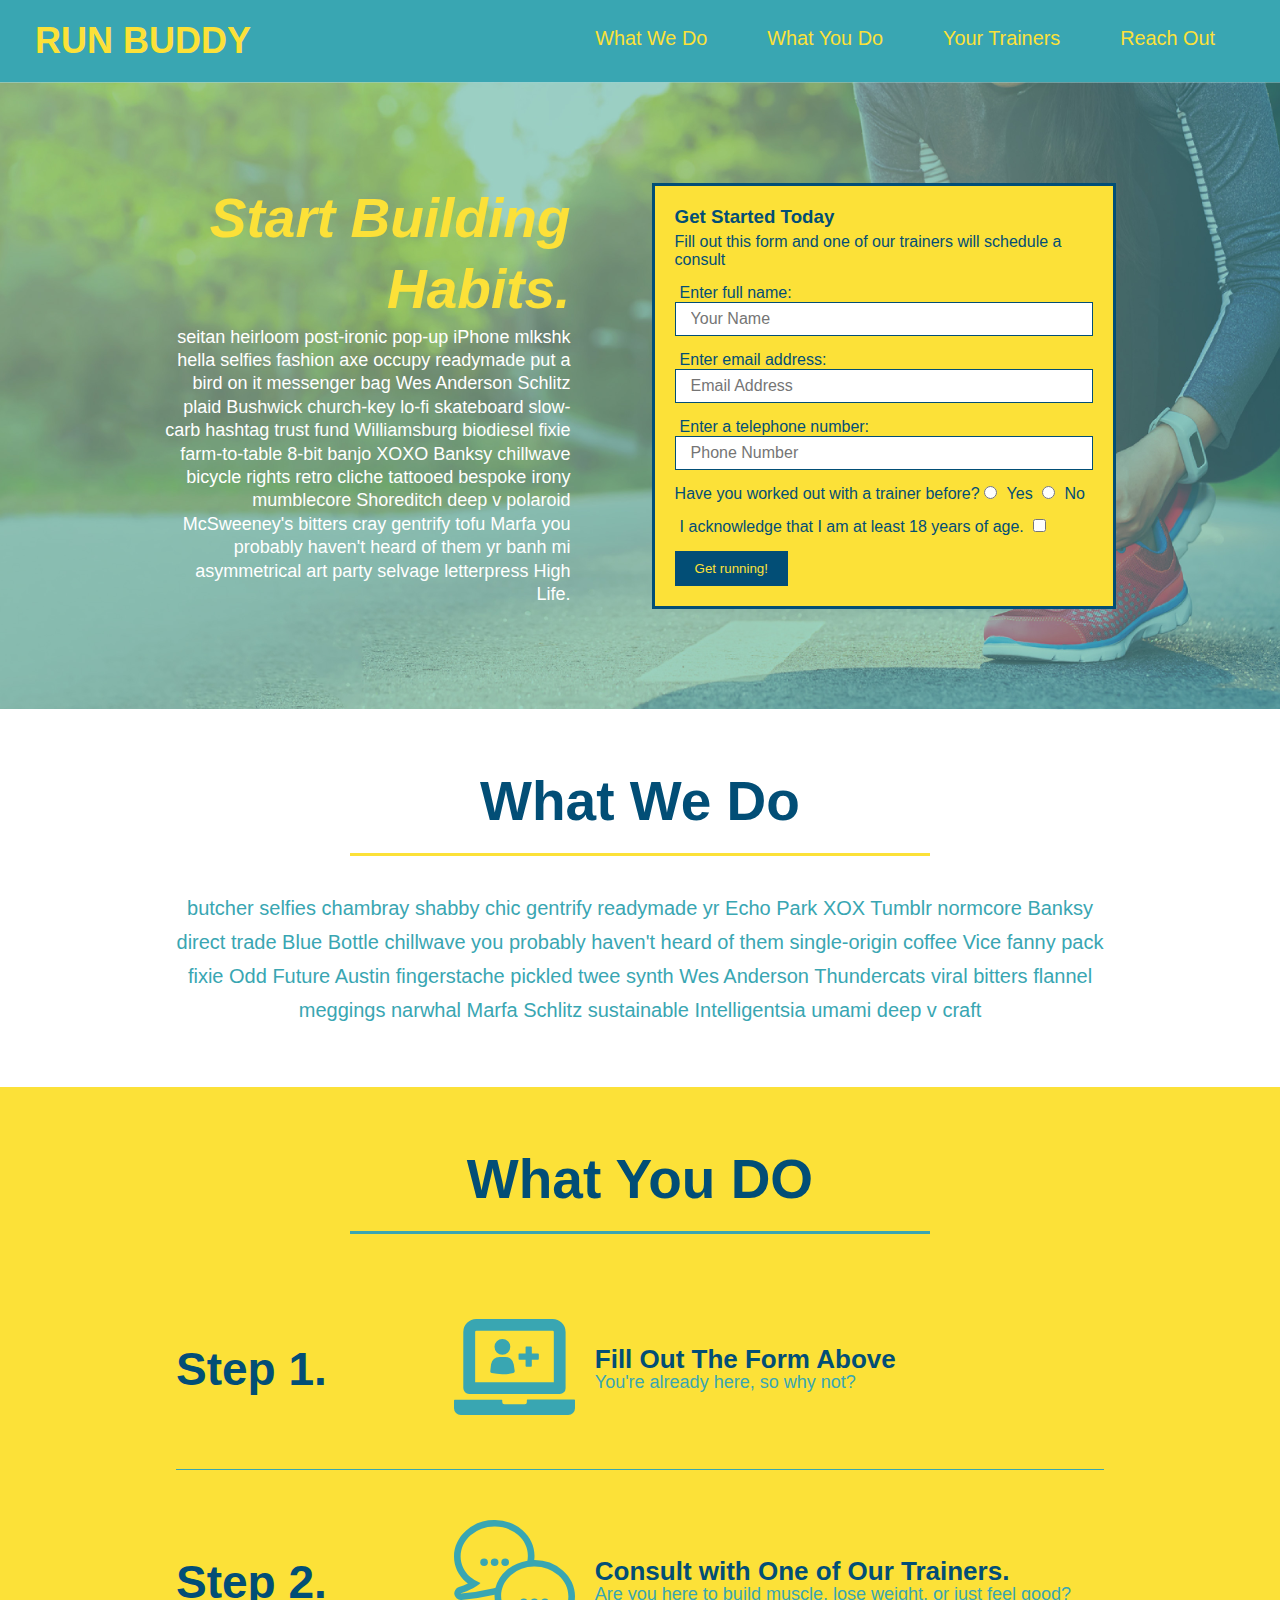
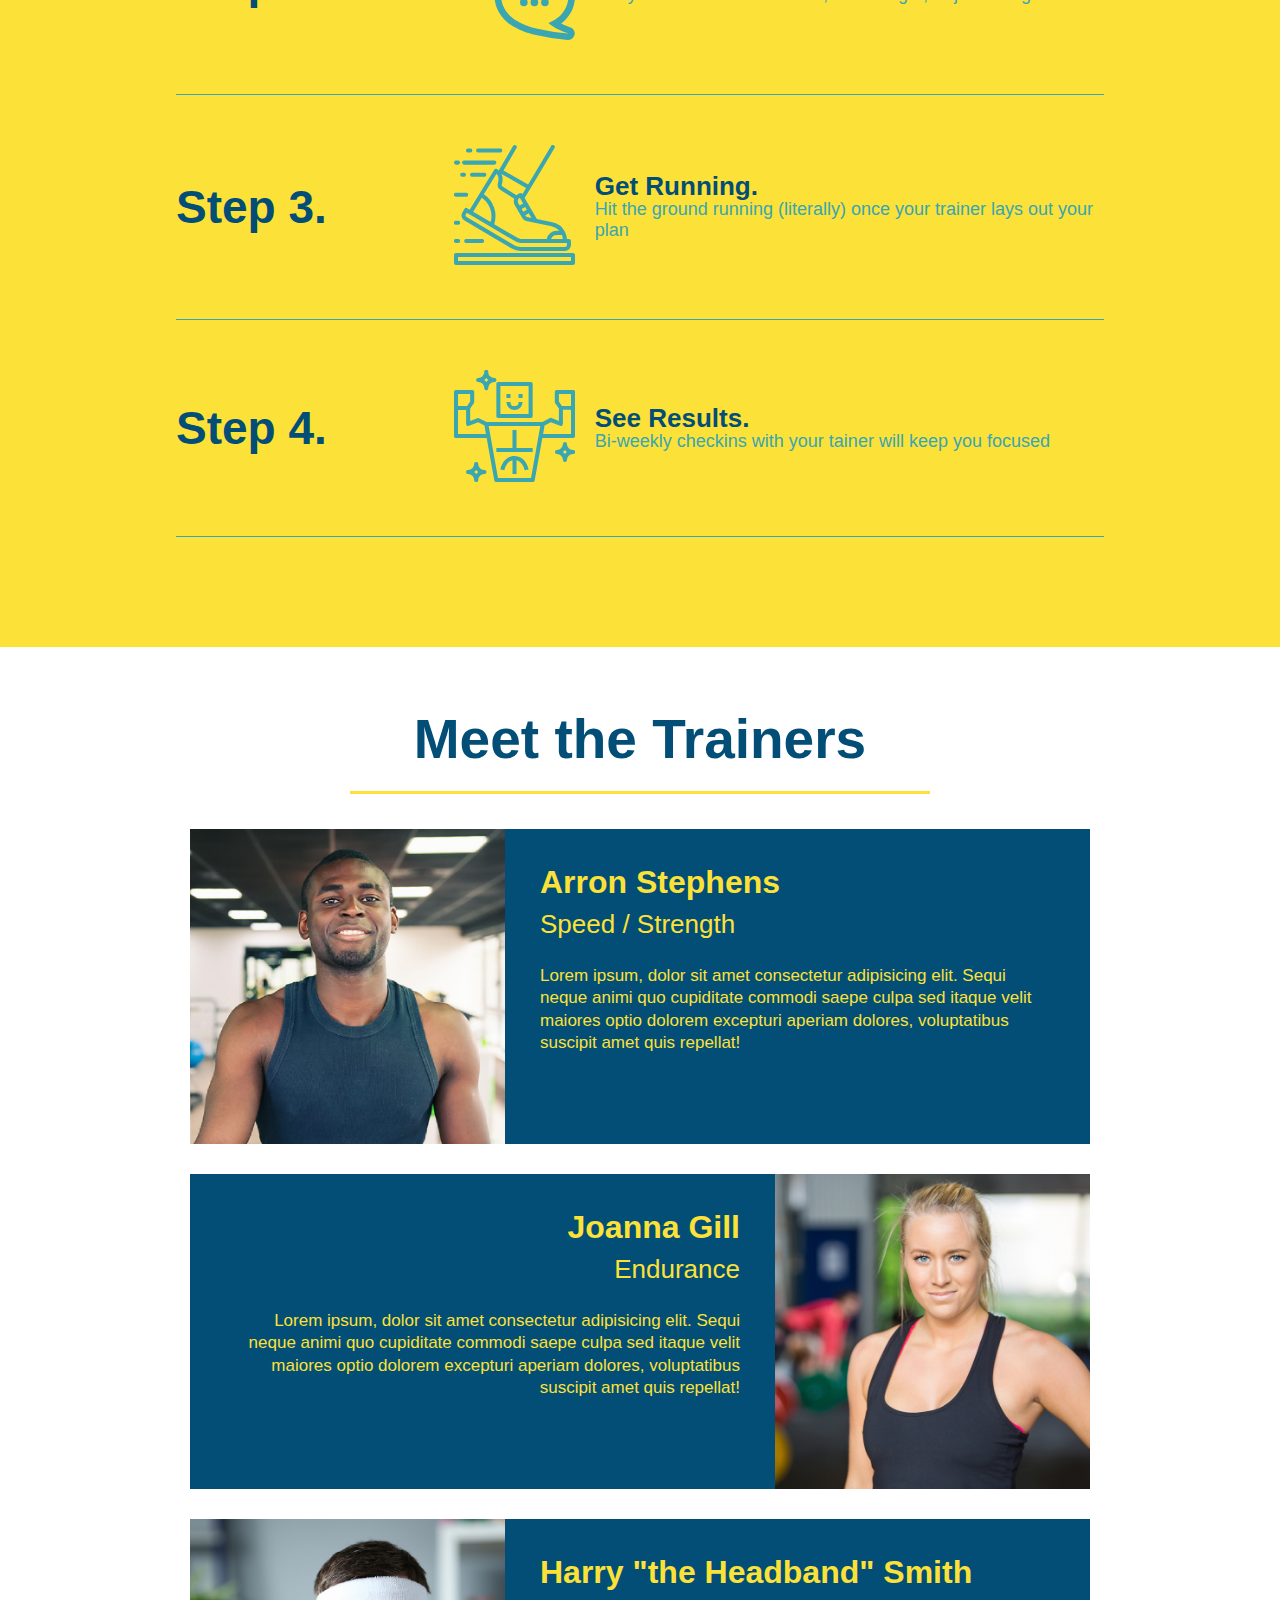
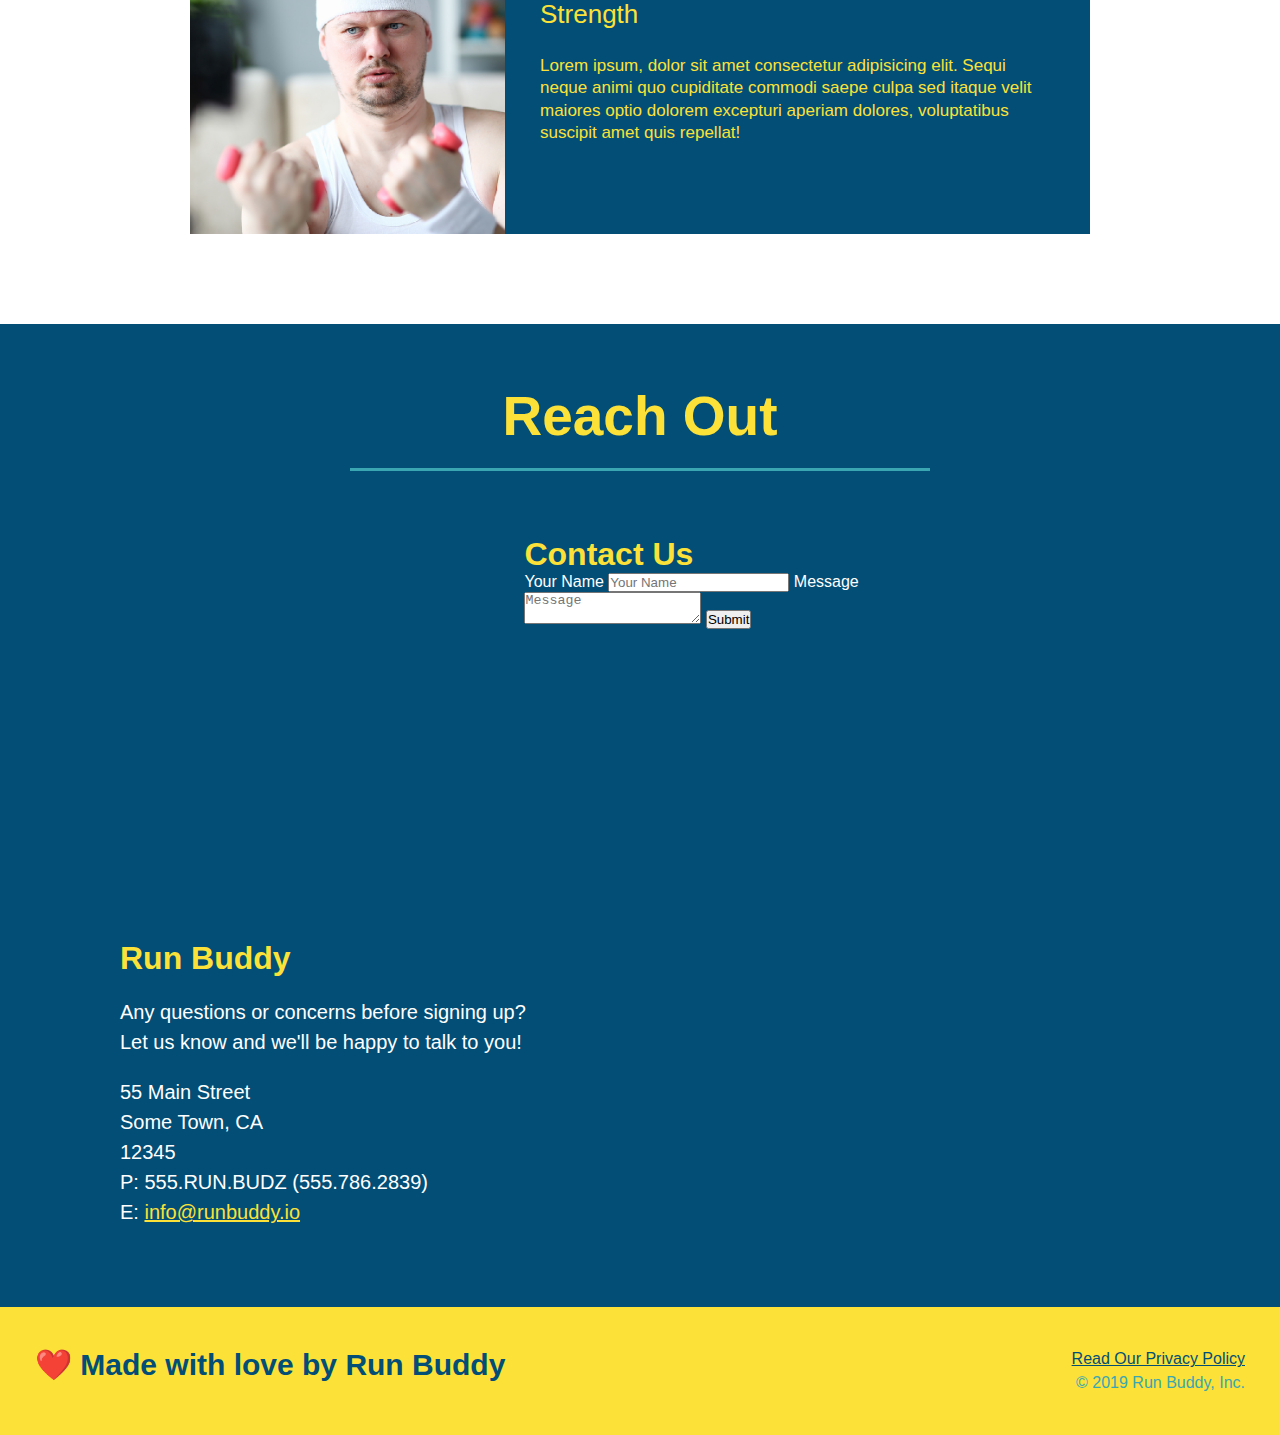
==== commit 27aa856b: "add flexbox to the steps" ====
--- a/index.html
+++ b/index.html
@@ -86,25 +86,53 @@
               <div class="flex-row">
                 <h2 class="section-title secondary-border">What You DO</h2>
               </div>
-                <div>
-                    <img src="./assets/images/step-1.svg" alt=""/>
-                    <h3>Step 1: <span>Fill Out the Form Above.</span></h3>
-                    <p>You're already here, so why not?</p>
-                </div>
-                <div>
-                    <img src="./assets/images/step-2.svg" alt=""/>
-                    <h3>Step 2: <span>Consult with One of Our Trainers.</span></h3>
-                    <p>Are you here to build muscle, lose weight, or just feel good?</p>
-                </div>
-                <div>
-                    <img src="./assets/images/step-3.svg" alt=""/>
-                    <h3>Step 3: <span>Get Running.</span></h3>
-                    <p>Hit the gorund runnng (literally) once your trainer lays out your plan</p>
-                </div>
-                <div>
-                    <img src="./assets/images/step-4.svg" alt=""/>
-                    <h3>Step 4: <span>See Results.</span></h3>
-                    <p>Bi-weekly checkins with your tainer will keep you focused</p>
+                <div class="step">
+                    <h3>Step 1.</h3>
+                    <div class="step-info">
+                        <div class="step-img">
+                            <img src="./assets/images/step-1.svg" alt=""/>
+                        </div>
+                        <div class="step-text">
+                            <h4>Fill Out The Form Above</h4>
+                            <p>You're already here, so why not?</p>
+                        </div>
+                    </div>
+                </div>
+                <div class="step">
+                    <h3>Step 2.</h3>
+                    <div class="step-info">
+                        <div class="step-img">
+                            <img src="./assets/images/step-2.svg" alt=""/>
+                        </div>
+                        <div class="step-text">
+                            <h4>Consult with One of Our Trainers.</h4>
+                            <p>Are you here to build muscle, lose weight, or just feel good?</p>
+                        </div>
+                    </div>
+                </div>
+                <div class="step">
+                    <h3>Step 3.</h3>
+                    <div class="step-info">
+                        <div class="step-img">
+                            <img src="./assets/images/step-3.svg" alt=""/>
+                        </div>
+                        <div class="step-text">
+                            <h4>Get Running.</h4>
+                            <p>Hit the ground running (literally) once your trainer lays out your plan</p>
+                        </div>
+                    </div>
+                </div>
+                <div class="step">
+                    <h3>Step 4.</h3>
+                    <div class="step-info">
+                        <div class="step-img">
+                            <img src="./assets/images/step-4.svg" alt=""/>
+                        </div>
+                        <div class="step-text">
+                            <h4>See Results.</h4>
+                            <p>Bi-weekly checkins with your tainer will keep you focused</p>
+                        </div>
+                    </div>
                 </div>
             </section>
             <!--"meet the trainers"-->
--- a/assets/css/style.css
+++ b/assets/css/style.css
@@ -147,24 +147,45 @@
 .secondary-border{
     border-color: #39a6b2;
 }
-.steps div{
-    margin-bottom: 80px;
-}
-.steps img{
-    width:15%;
-    margin: 10px 0;
-}
-.steps h3{
+.step{
+    margin: 50px auto;
+    padding-bottom: 50px;
+    width: 80%;
+    border-bottom: 1px solid #39a6b2;
+    display: flex;
+    flex-wrap: wrap;
+    align-items: center;
+    justify-content: space-between;
+}
+.step h3{
     color: #024e76;
     font-size: 46px;
-    margin-top: 10px;
-}
-.steps p{
+    flex: 1 30%;
+}
+.step-info{
+    flex: 2 70%;
+    display: flex;
+    flex-wrap:wrap;
+    align-items: center;
+}
+.step-img{
+    flex: 1 12%;
+    margin-right: 20px;
+}
+.step-img img{
+    max-width: 100%;
+}
+.step-text{
+    flex: 12;
+}
+.step-text p{
     color: #39a6b2;
-    font-size: 23px;
-}
-.steps span{
-    font-size: 38px;
+    font-size: 18px;
+}
+.step-text h4{
+    font-size:26px;
+    line-height: 26px;
+    color: #024e76;
 }
 .trainers{
     
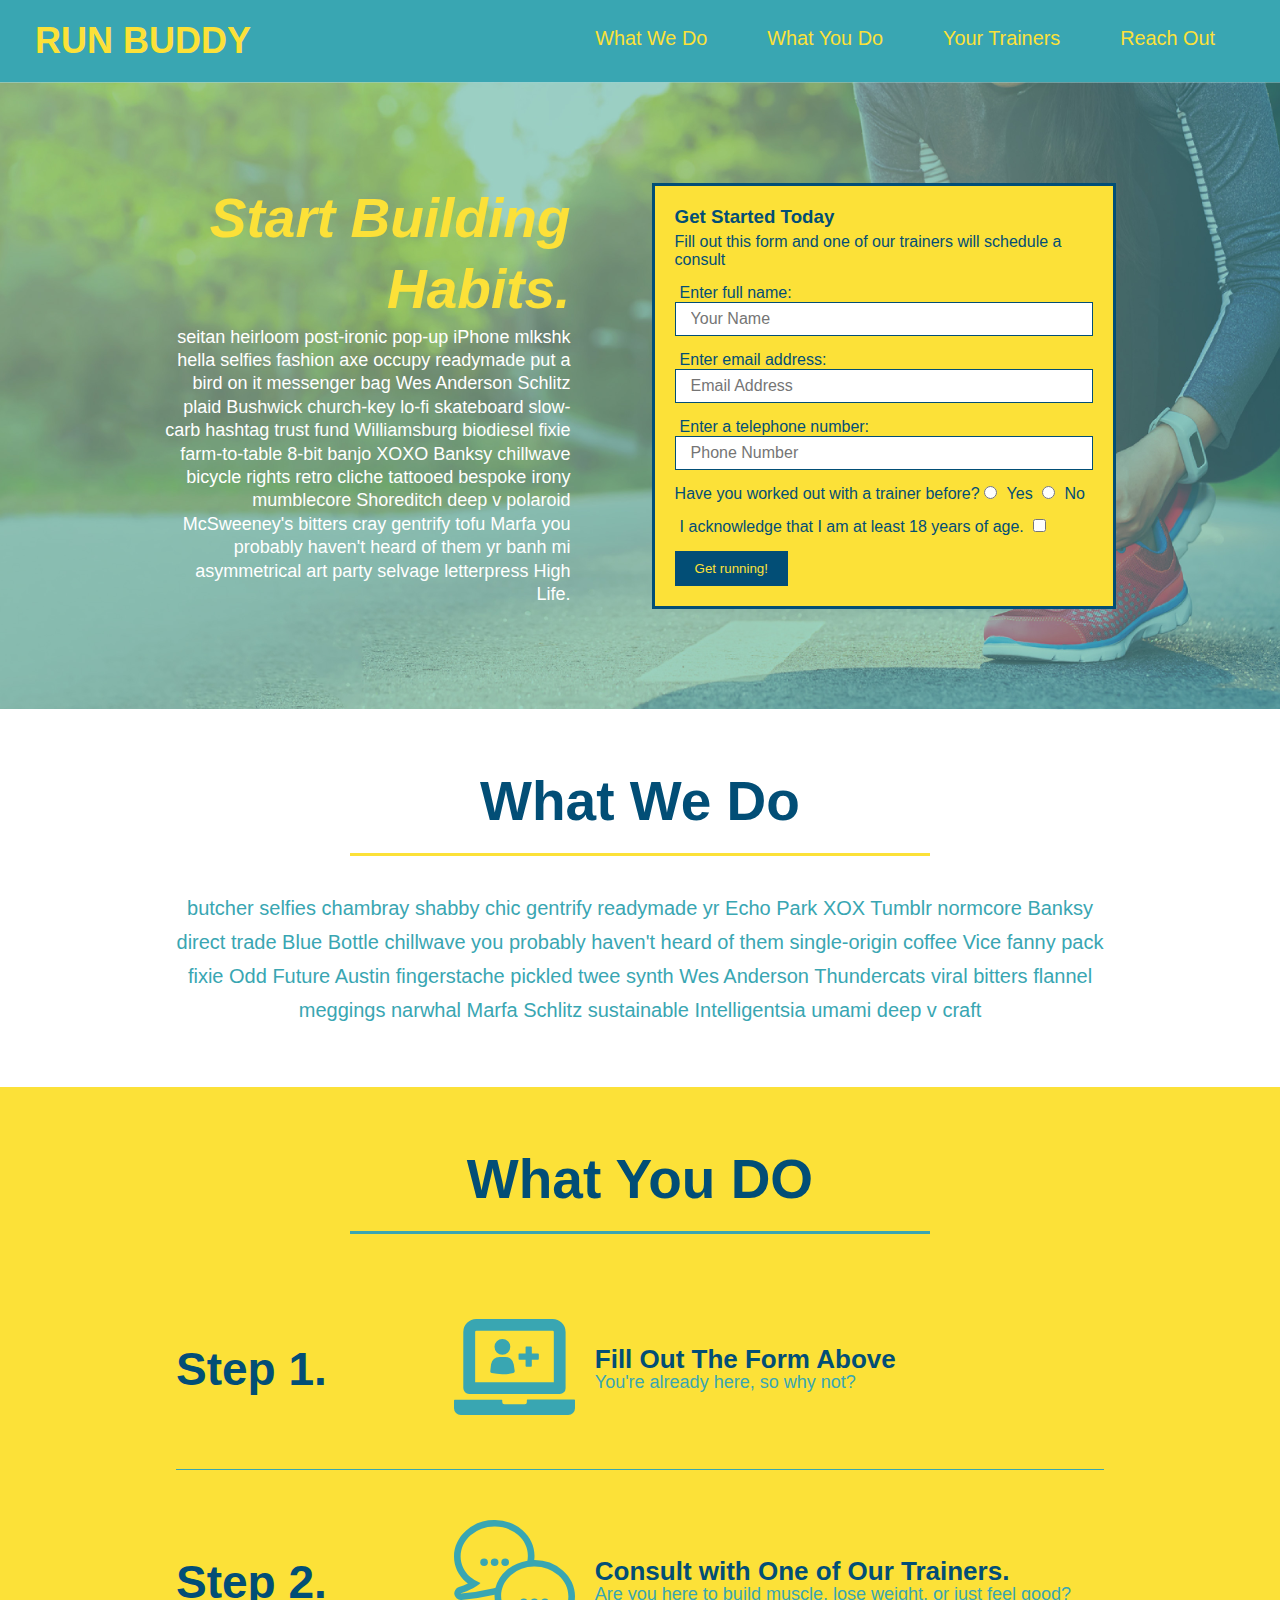
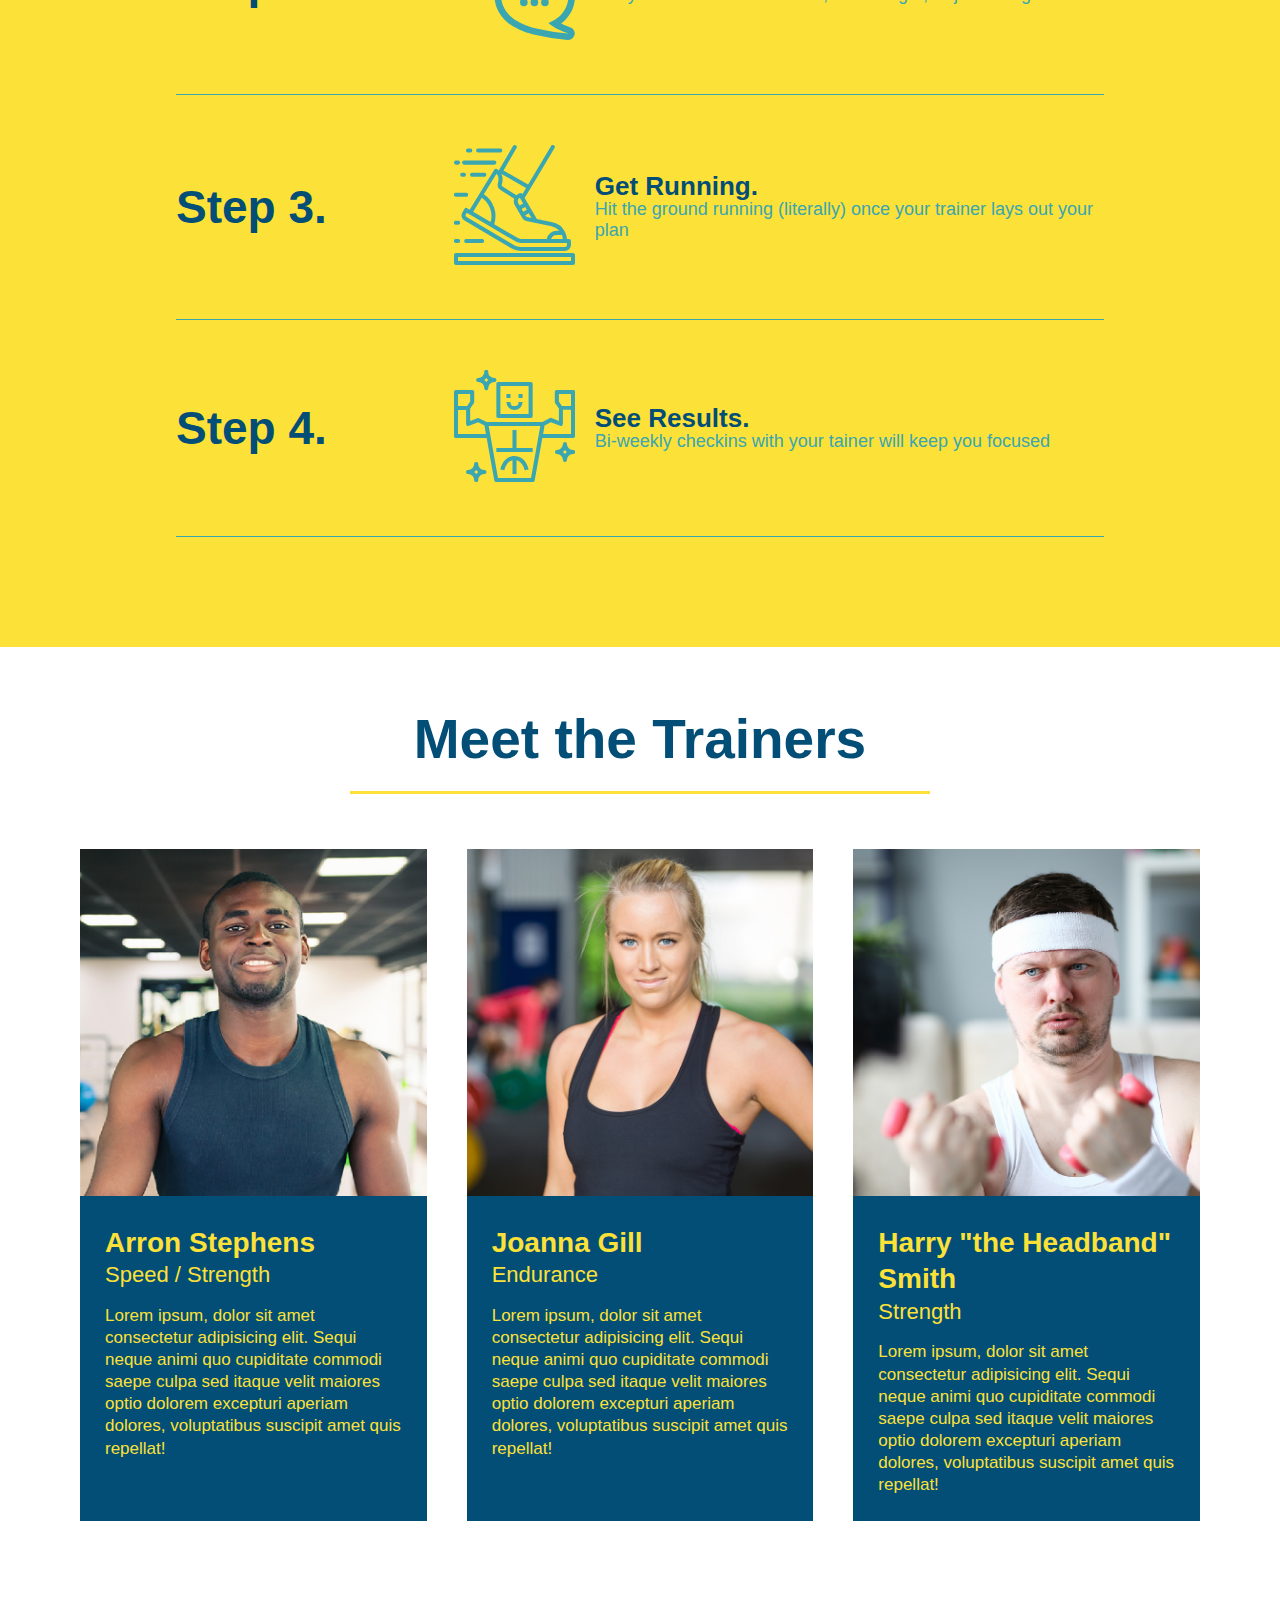
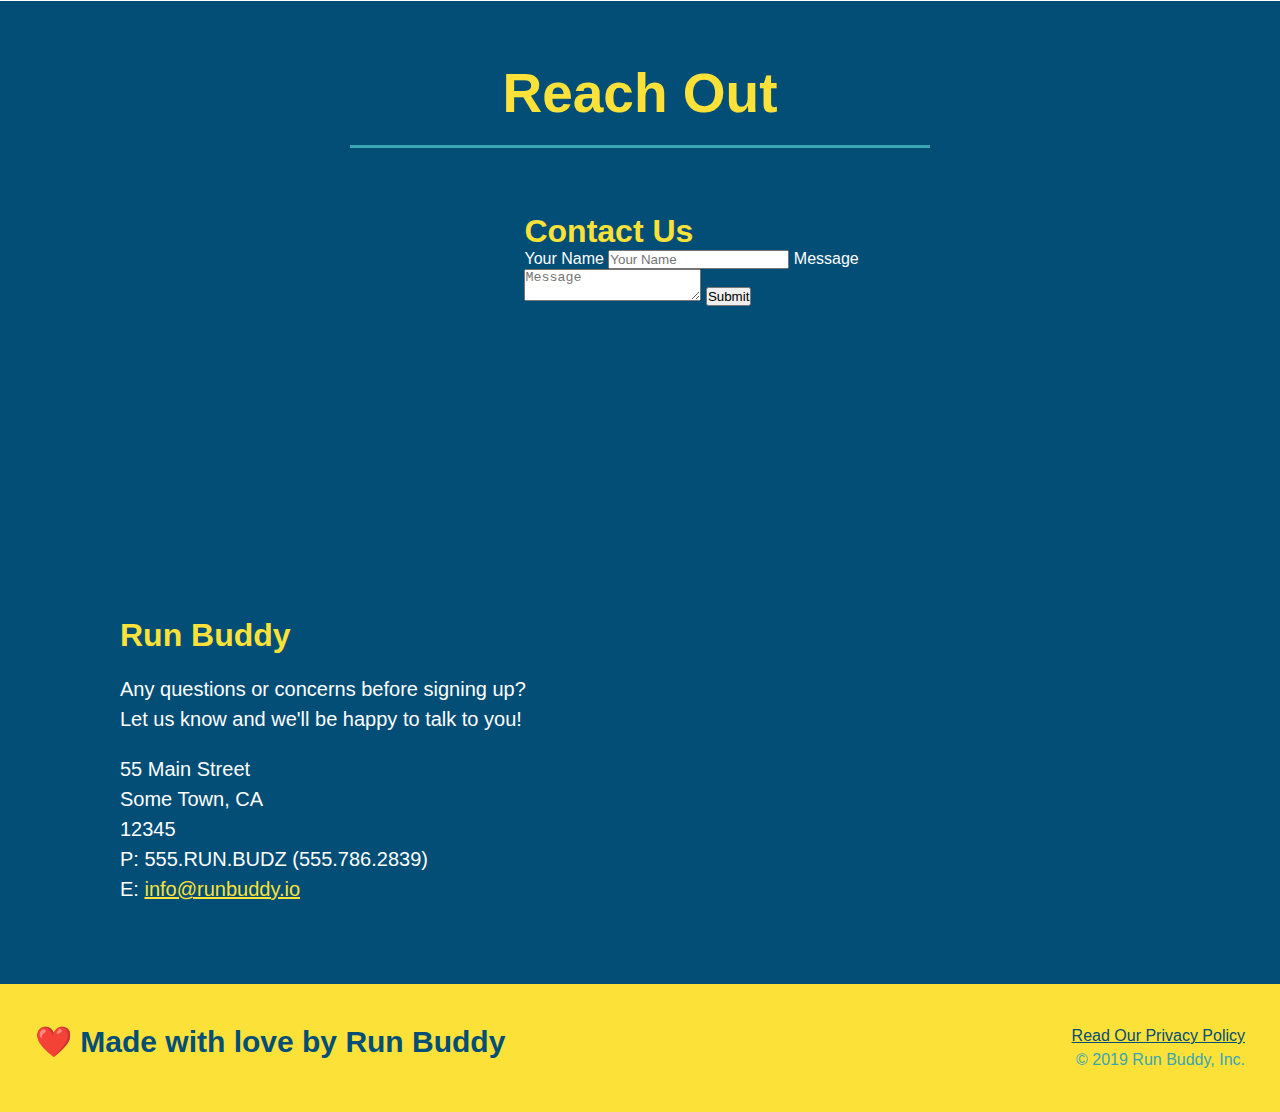
==== commit 4565b9a1: "add flexbox to the trainers" ====
--- a/index.html
+++ b/index.html
@@ -136,37 +136,39 @@
                 </div>
             </section>
             <!--"meet the trainers"-->
-            <section id="your-trainers" class="trainers">
+            <section id="your-trainers">
               <div class="flex-row">
                 <h2 class="section-title primary-border">Meet the Trainers</h2>
               </div>
-                <article class="trainer">
+              <div class="trainers">  
+              <article class="trainer">
                     <img src="./assets/images/trainer-1.jpg" alt="Arron Stephens in his workout clothes, ready to pump iron"/>
-                    <div class="trainer-bio text-left">
-                        <h3>Arron Stephens</h3>
-                        <h4>Speed / Strength</h4>
+                    <div class="trainer-bio">
+                        <h3 class="trainer-name">Arron Stephens</h3>
+                        <h4 class="trainer-role">Speed / Strength</h4>
                         <p>Lorem ipsum, dolor sit amet consectetur adipisicing elit. Sequi neque animi quo cupiditate commodi saepe culpa sed itaque velit maiores optio dolorem excepturi aperiam dolores, voluptatibus suscipit amet quis repellat!
                         </p>
                     </div>
                 </article>
                 <article class="trainer">
-                    <div class="trainer-bio text-right">
-                        <h3>Joanna Gill</h3>
-                        <h4>Endurance</h4>
+                    <img src="./assets/images/trainer-2.jpg" alt="Joanna Gill cooling off after a workout"/>
+                    <div class="trainer-bio">
+                        <h3 class="trainer-name">Joanna Gill</h3>
+                        <h4 class="trainer-role">Endurance</h4>
                         <p>Lorem ipsum, dolor sit amet consectetur adipisicing elit. Sequi neque animi quo cupiditate commodi saepe culpa sed itaque velit maiores optio dolorem excepturi aperiam dolores, voluptatibus suscipit amet quis repellat!
                         </p>
                     </div>
-                    <img src="./assets/images/trainer-2.jpg" alt="Joanna Gill cooling off after a workout"/>
                 </article>
                 <article class="trainer">
                     <img src="./assets/images/trainer-3.jpg" alt="Harry Smith wearing a headband and lifting comically small pink weights"/>
-                    <div class="trainer-bio text-left">
-                        <h3>Harry "the Headband" Smith</h3>
-                        <h4>Strength</h4>
+                    <div class="trainer-bio">
+                        <h3 class="trainer-name">Harry "the Headband" Smith</h3>
+                        <h4 class="trainer-role">Strength</h4>
                         <p>Lorem ipsum, dolor sit amet consectetur adipisicing elit. Sequi neque animi quo cupiditate commodi saepe culpa sed itaque velit maiores optio dolorem excepturi aperiam dolores, voluptatibus suscipit amet quis repellat!
                         </p>
                     </div>
                 </article>
+                </div>
             </section>
             <!--"reach out" section-->
             <section id="reach-out" class="contact">
--- a/assets/css/style.css
+++ b/assets/css/style.css
@@ -188,38 +188,38 @@
     color: #024e76;
 }
 .trainers{
-    
+    width:100%;
+    margin: 0 auto;
+    display: flex;
+    flex-wrap: wrap;
+    justify-content: space-around;
 }
 .trainer{
-    width: 900px;
-    margin: 0 auto 30px auto;
+    margin: 20px;
     background:#024e76;
     color:#fce138;
-    overflow:auto;
+    flex: 1;
 }
 .trainer img{
-    width:35%;
-    float: left;
+    width:100%;
     overflow: auto;
 }
 .trainer-bio{
-    padding:35px;
-    float:left;
-    width:65%;
+    padding:25px;
     overflow: auto;
+    line-height: 1.3;
 }
 .trainer-bio h3{
-    font-size: 32px;
-    margin-bottom: 8px;
+    font-size: 28px;
 }
 .trainer-bio h4{
     font-weight: lighter;
-    font-size:26px;
-    margin-bottom: 25px;
+    font-size:22px;
+    margin-bottom: 15px;
 }
 .trainer-bio p{
     font-size: 17px;
-    line-height: 1.3;
+
 }
 .contact{
     background:#024e76;
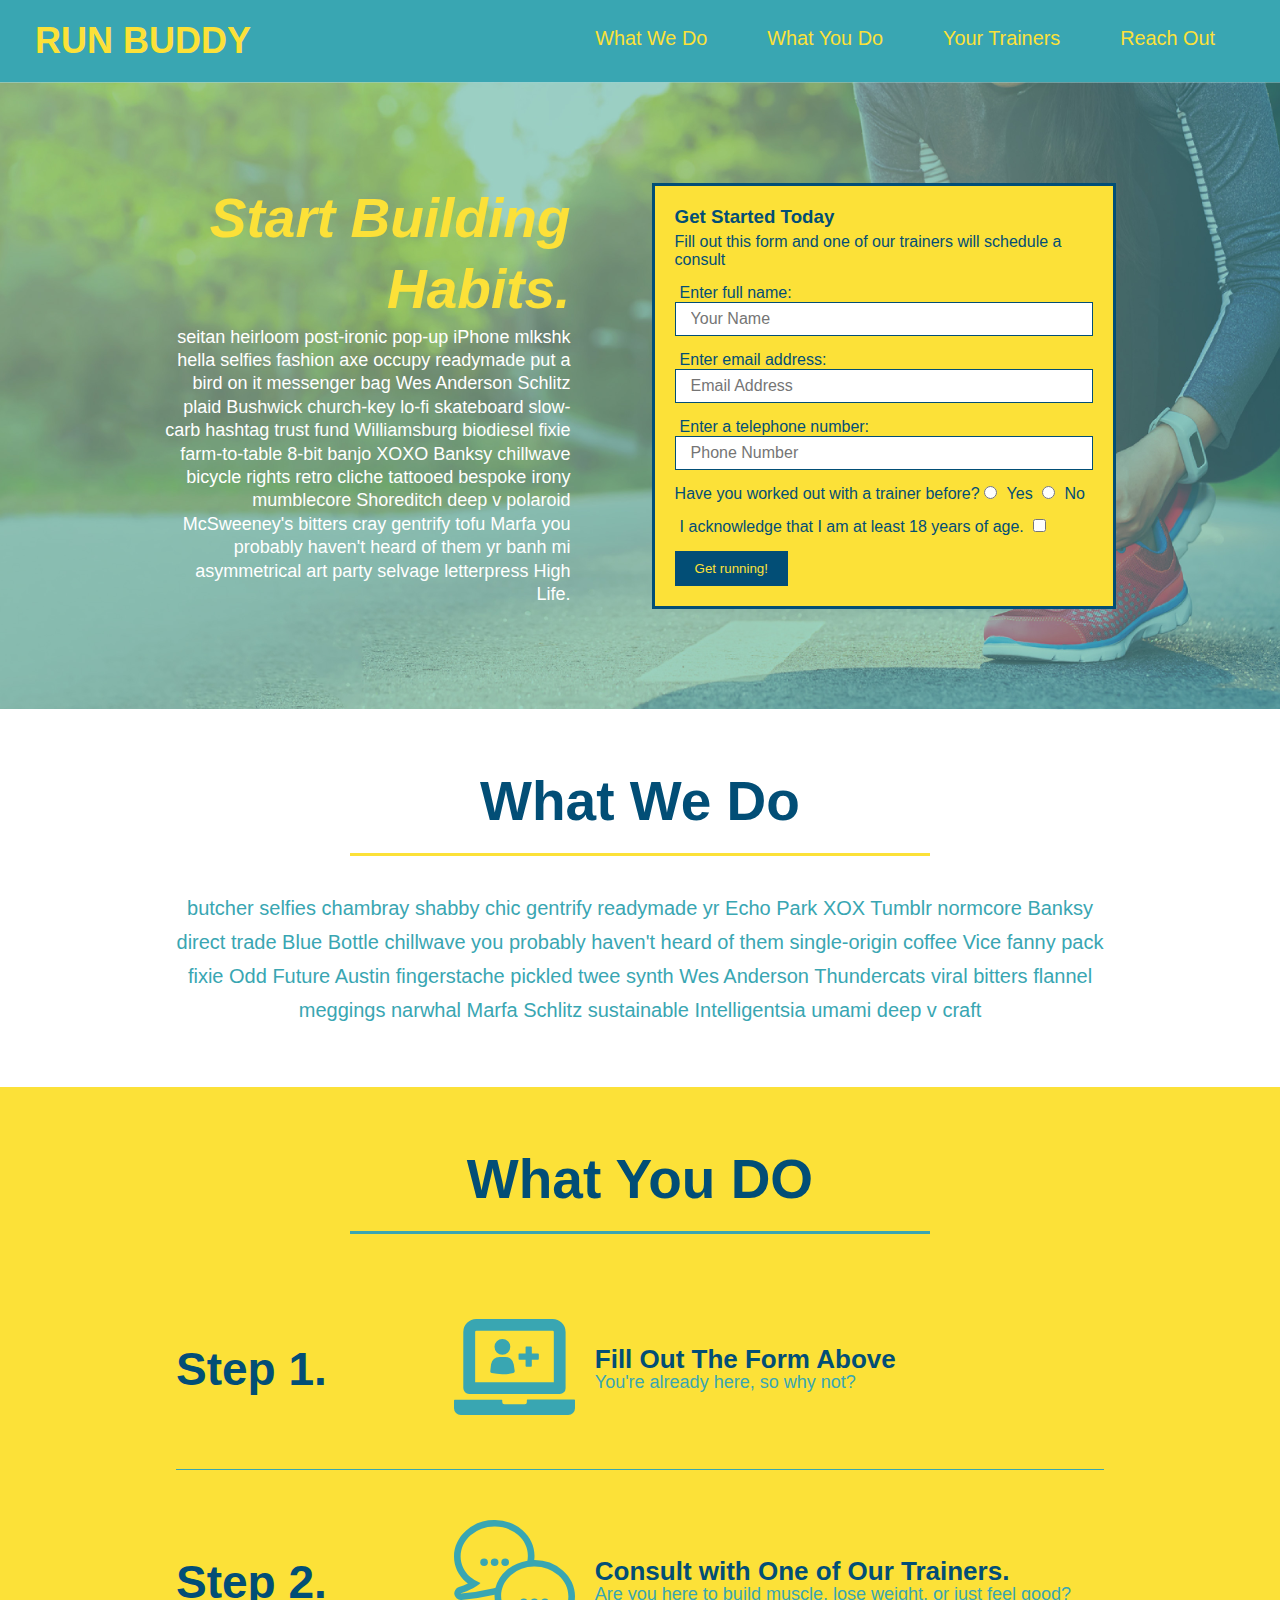
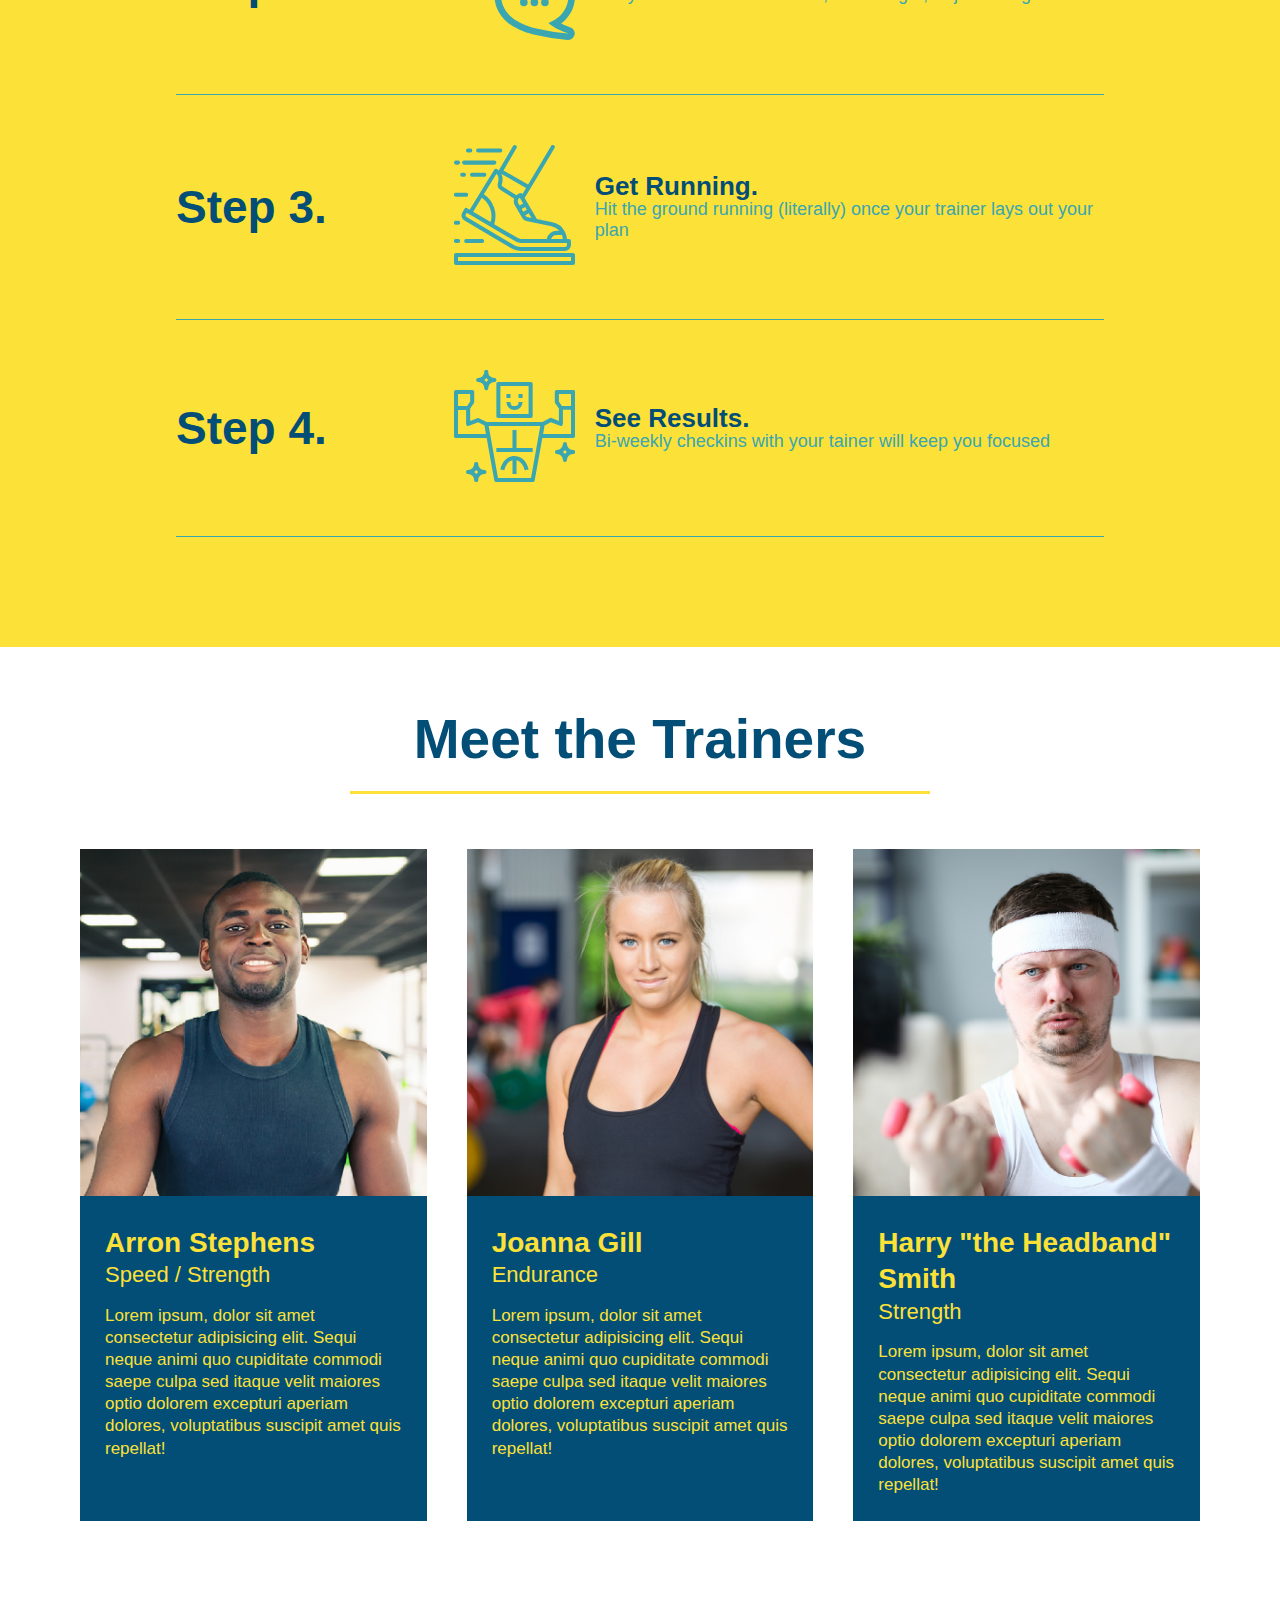
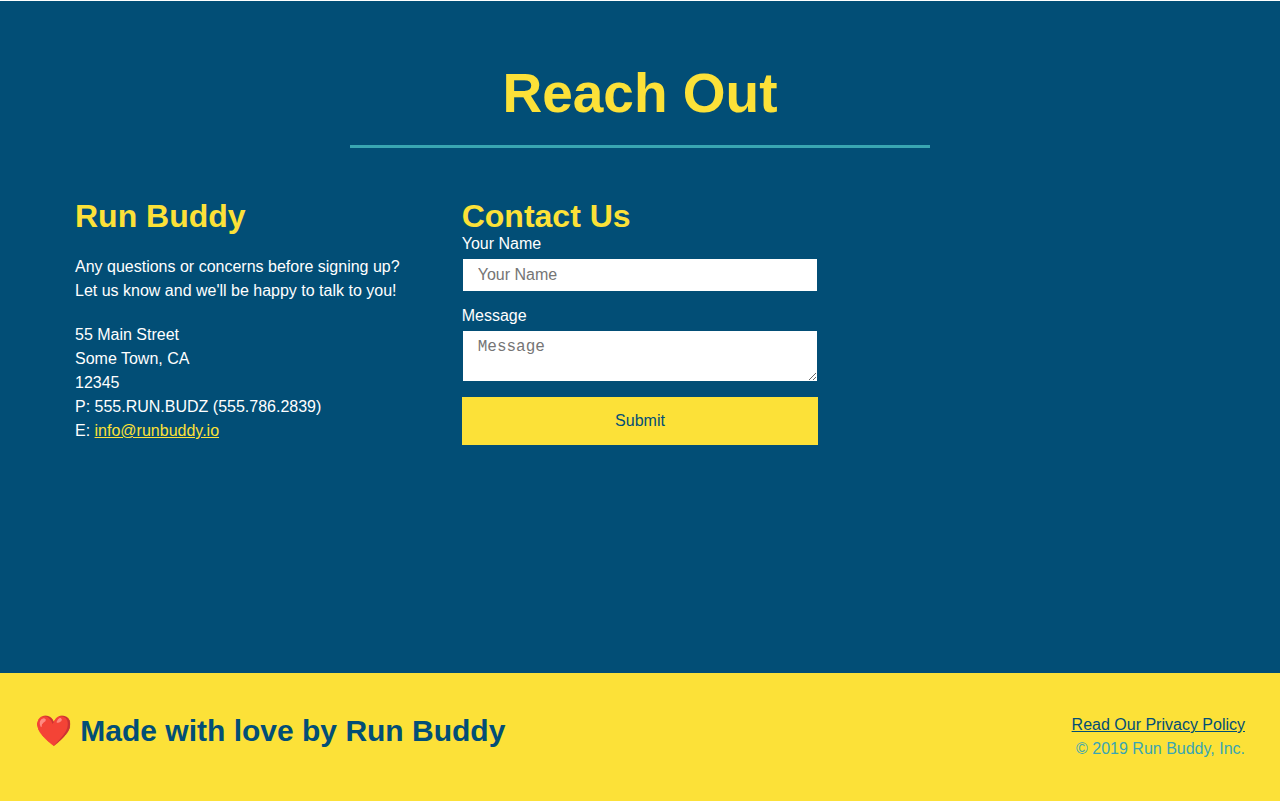
==== commit b40767cb: "add flexbox to reachout" ====
--- a/index.html
+++ b/index.html
@@ -176,38 +176,42 @@
                 <h2 class="section-title secondary-border">Reach Out</h2>
               </div>
                 <div class="contact-info">
+                    <div>
+                        <h3>Run Buddy</h3>
+                        <p>
+                            Any questions or concerns before signing up?
+                            <br />
+                            Let us know and we'll be happy to talk to you!
+                        </p>
+                                                
+                        <address>
+                            55 Main Street <br/>
+                            Some Town, CA <br/>
+                            12345<br/>
+                            P: 555.RUN.BUDZ (555.786.2839)<br/>
+                            E: <a href="mailto:info@runbuddy.io">info@runbuddy.io</a>
+                        </address>
+                    </div>
+
+                    <div class="contact-form">
+                        <h3>Contact Us</h3>
+                        <form>
+                            <label for="contact0name">Your Name</label>
+                            <input type="text" id="contact-name" placeholder="Your Name"/>
+    
+                            <label for="contact-message">Message</label>
+                            <textarea id="contact-message" placeholder="Message"></textarea>
+    
+                            <button type="submit">Submit</button>
+                        </form>
+                    </div> 
+
                     <iframe src="https://www.google.com/maps/embed?pb=!1m18!1m12!1m3!1d3056.0244606647866!2d-85.99169918423576!3d40.00790118832503!2m3!1f0!2f0!3f0!3m2!1i1024!2i768!4f13.1!3m3!1m2!1s0x8814b6965fb52601%3A0x81ac829da0e68685!2s10100%20SMC%20Blvd%2C%20Noblesville%2C%20IN%2046060!5e0!3m2!1sen!2sus!4v1617482377667!5m2!1sen!2sus" 
                     style="border:0;" 
                     allowfullscreen="" 
                     loading="lazy">
                     </iframe>  
-                <div class="contact-form">
-                    <h3>Contact Us</h3>
-                    <form>
-                        <label for="contact0name">Your Name</label>
-                        <input type="text" id="contact-name" placeholder="Your Name"/>
-
-                        <label for="contact-message">Message</label>
-                        <textarea id="contact-message" placeholder="Message"></textarea>
-
-                        <button type="submit">Submit</button>
-                    </form>
-                </div> 
-                <div>
-                    <h3>Run Buddy</h3>
-                    <p>
-                        Any questions or concerns before signing up?
-                        <br />
-                        Let us know and we'll be happy to talk to you!
-                    </p>
-                    <address>
-                        55 Main Street <br/>
-                        Some Town, CA <br/>
-                        12345<br/>
-                        P: 555.RUN.BUDZ (555.786.2839)<br/>
-                        E: <a href="mailto:info@runbuddy.io">info@runbuddy.io</a>
-                    </address>
-                </div>
+               </div>
             </section>
             <!--footer-->
             <footer>
--- a/assets/css/style.css
+++ b/assets/css/style.css
@@ -227,16 +227,19 @@
 .contact h2{
     color:#fce138;
 }
+.contact-info{
+    display:flex;
+    justify-content: space-between;
+    flex-wrap: wrap;
+}
+.contact-info > * {
+    flex: 1;
+    margin: 15px;
+}
 .contact-info iframe{
-    width: 400px;
     height:400px;
 }
 .contact-info div{
-    width:410px;
-    display: inline-block;
-    vertical-align: top;
-    text-align: left;
-    margin: 30px 0 0 60px;
     color: white;
 }
 .contact-info h3{
@@ -247,11 +250,30 @@
 .contact-info address{
     margin:20px 0;
     line-height:1.5;
-    font-size:20px;
+    font-size:16px;
     font-style:normal;
 }
 .contact-info a {
     color:#fce138;
+}
+.contact-form input, .contact-form textarea{
+    border: 1px solid #024e76;
+    display: block;
+    padding: 7px 15px;
+    font-size: 16px;
+    color: #024e76;
+    width: 100%;
+    margin-bottom: 15px;
+    margin-top: 5px;
+}
+.contact-form button{
+    width: 100%;
+    border: none;
+    background:#fce138;
+    color:#024e76;
+    text-align: center;
+    padding: 15px 0;
+    font-size: 16px;
 }
 .text-left{
     text-align: left;
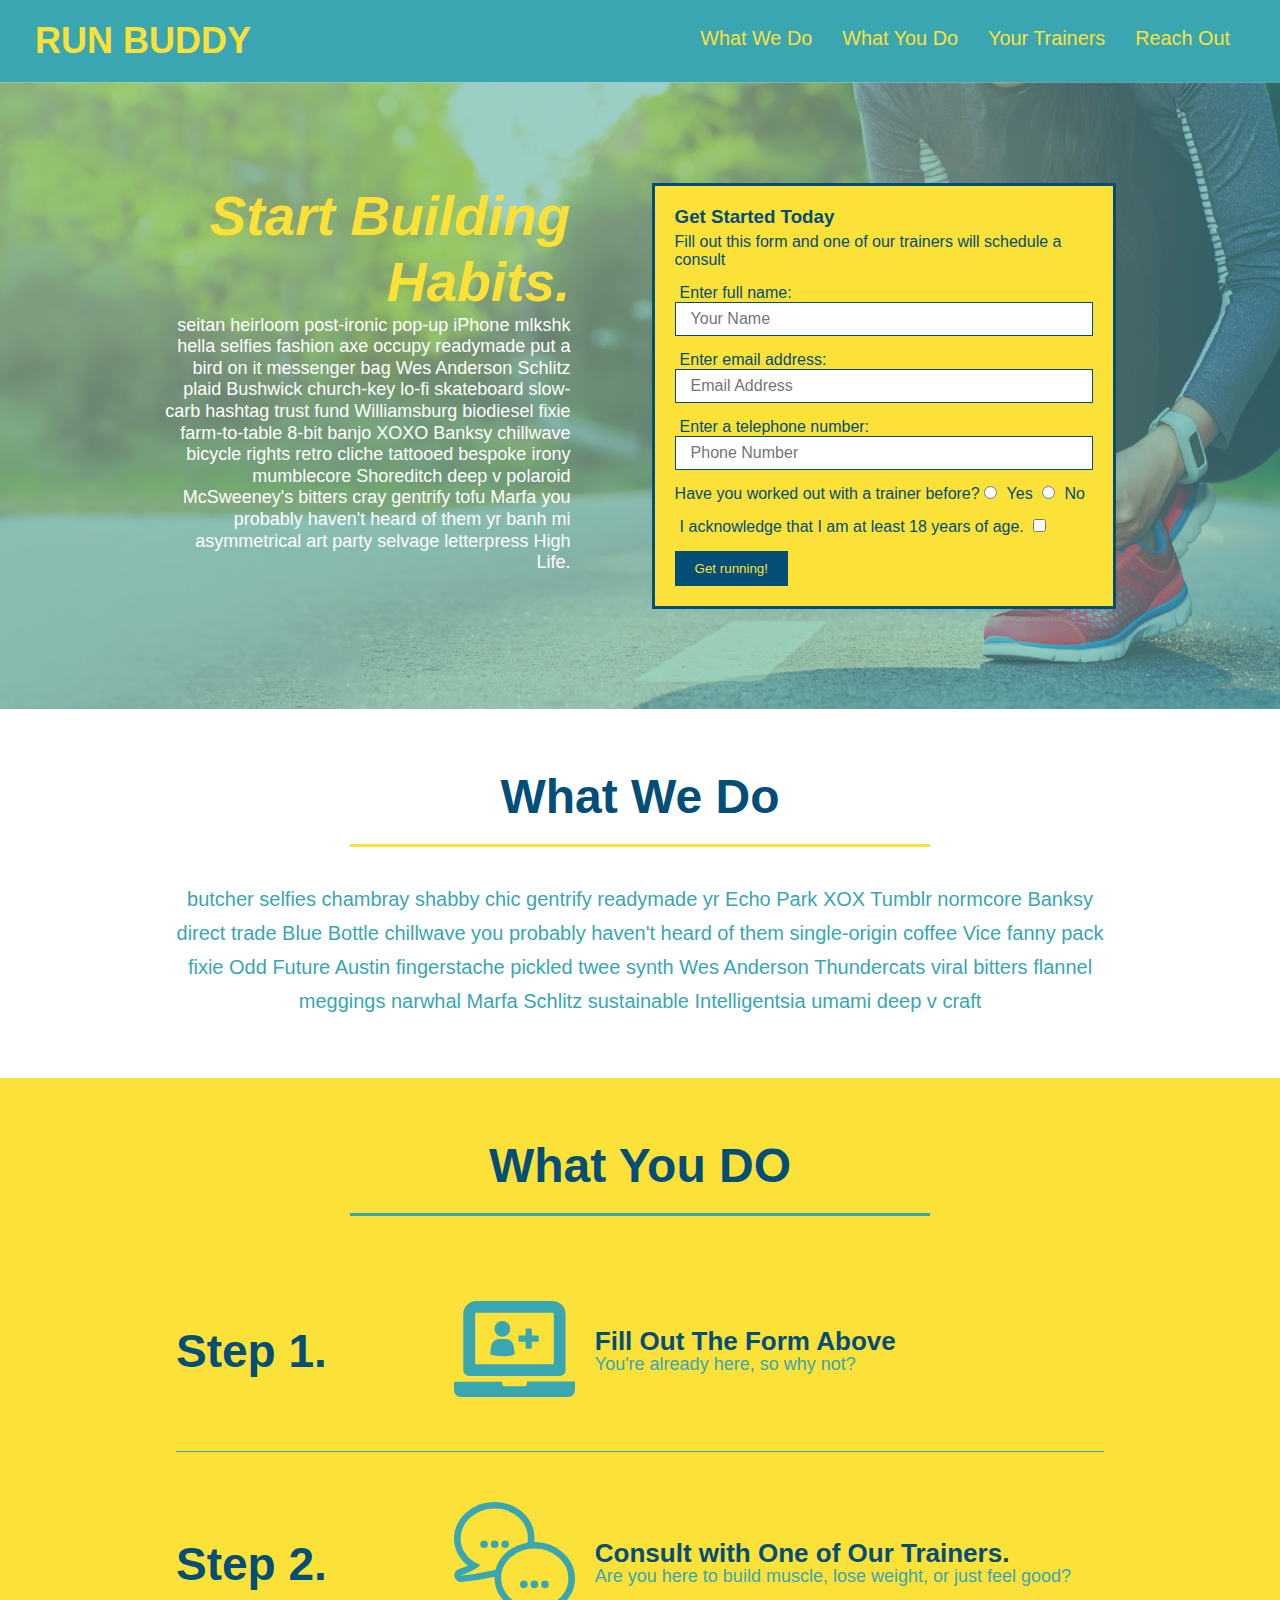
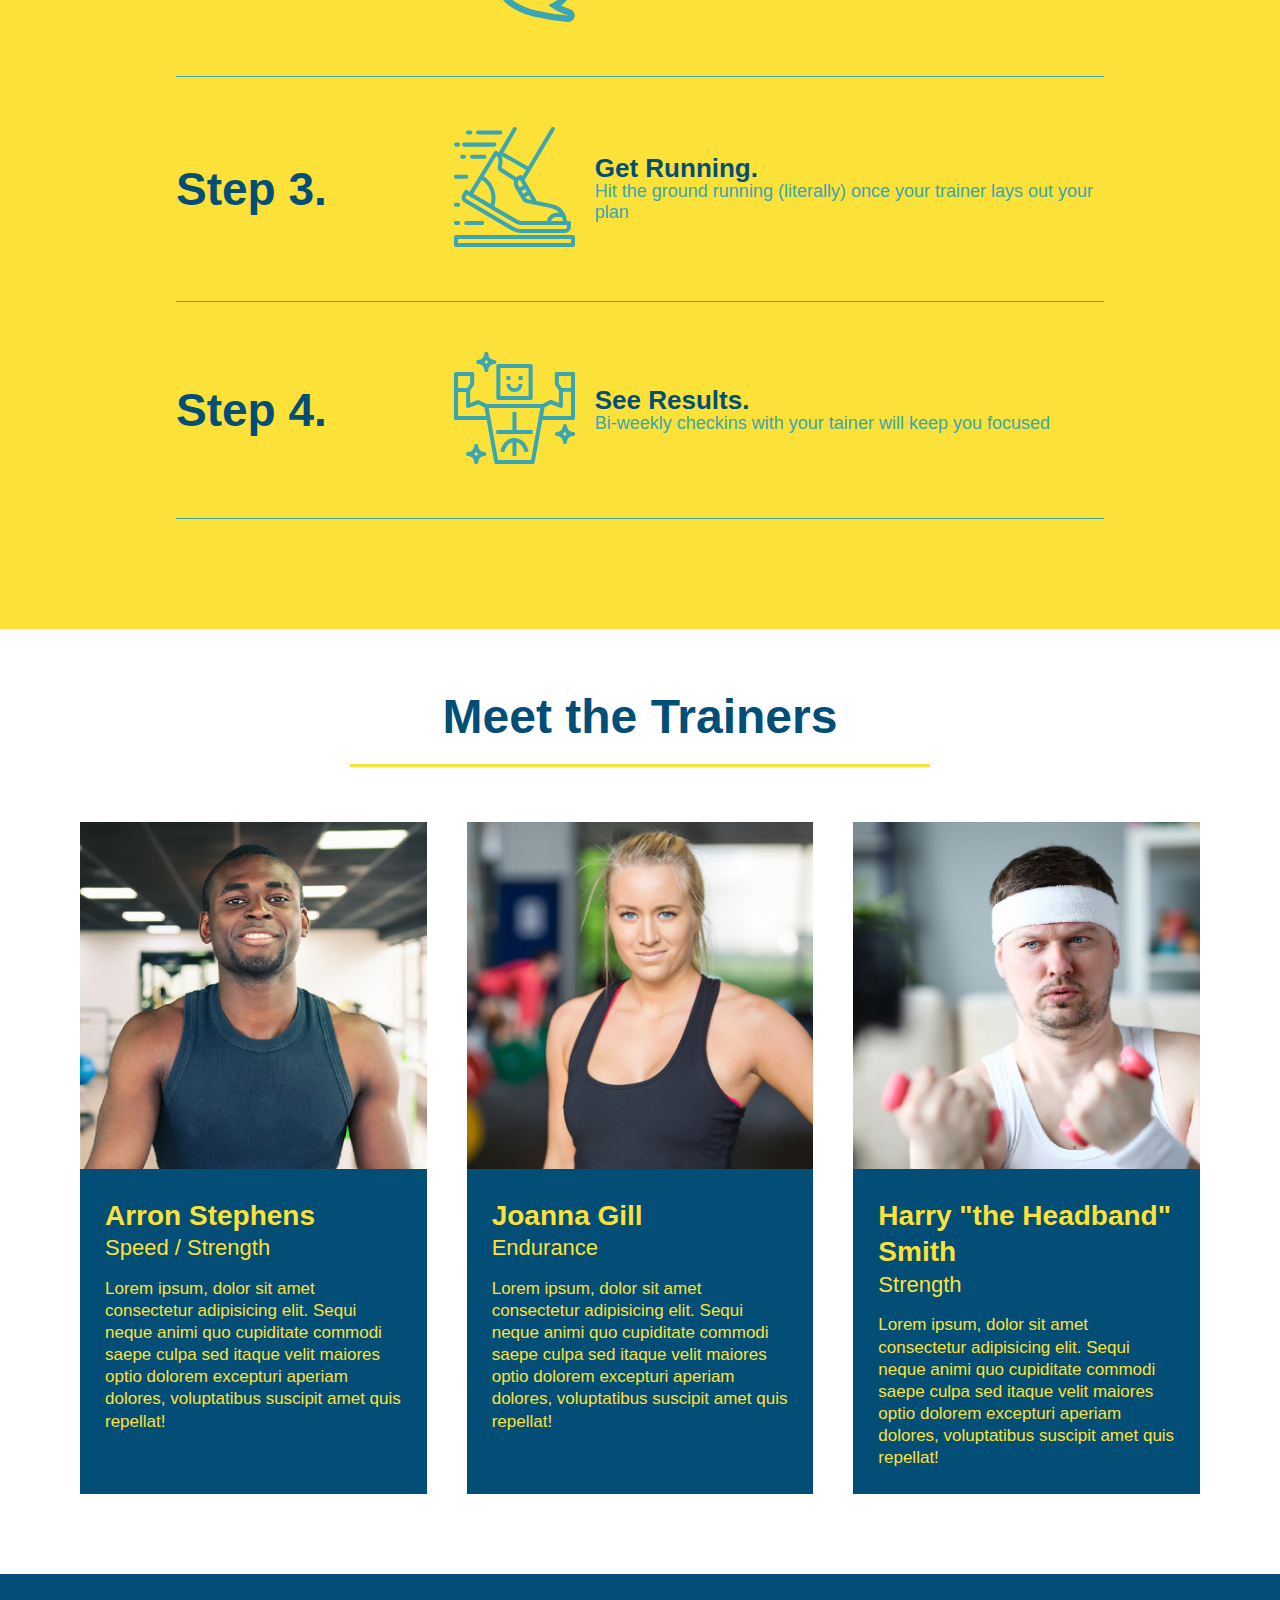
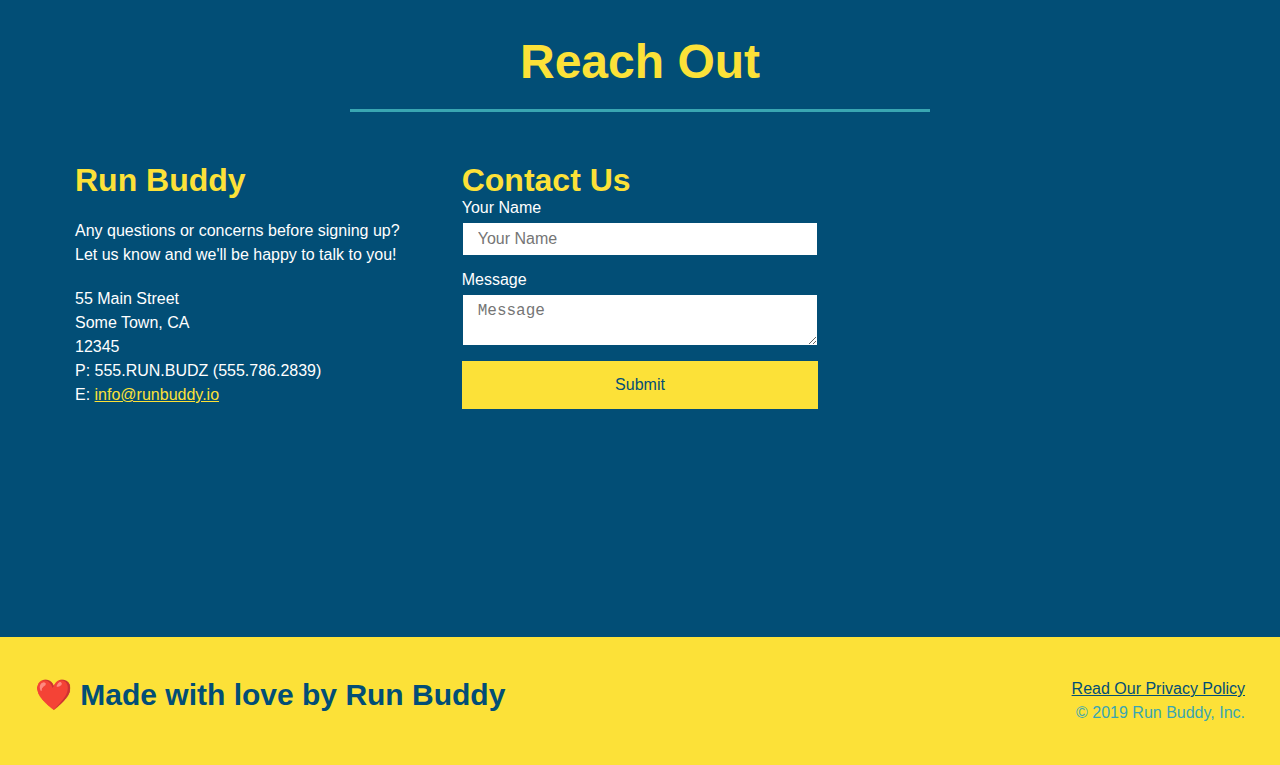
==== commit fb859185: "add media query" ====
--- a/index.html
+++ b/index.html
@@ -2,6 +2,7 @@
 <html lang="en">
         <head>  
             <meta charset="UTF-8"/>
+            <meta name="viewport" content="width=device-width, initial-scale=1.0"/>
             <link rel="stylesheet" href="./assets/css/style.css"/>
             <title>Run Buddy</title>      
         </head>
--- a/assets/css/style.css
+++ b/assets/css/style.css
@@ -36,7 +36,7 @@
     list-style:none;
 }
 header nav ul li a {
-    margin: 0 30px;
+    padding: 10px 15px;
     font-weight: lighter;
     font-size: 1.55vw;
 }
@@ -71,6 +71,7 @@
     display: flex;
     justify-content: center;
     flex-wrap: wrap;
+    align-items: flex-start;
 }
 .hero-cta{
     width: 35%;
@@ -78,7 +79,7 @@
     margin: 3.5%;
     color: #fff;
     font-size: 18px;
-    line-height: 1.3;
+    line-height: 1.2;
 }
 .hero-cta h2{
     font-style: italic;
@@ -133,7 +134,7 @@
     background:#fce138;
 }
 .section-title{
-    font-size: 55px;
+    font-size: 48px;
     color:#024e76;
     border-bottom: 3px solid;
     padding-bottom: 20px;
@@ -283,4 +284,112 @@
 }
 .flex-row {
     display: flex;
+}
+
+/* MEDIA QUERY FOR SMALLER DESKTOP SCREENS AND SMALLER*/
+@media screen and (max-width:980px) {
+    header{
+        padding-bottom: 0;
+        justify-content: center;
+    }
+
+    header h1 {
+        width: 100%;
+        text-align: center;
+    }
+
+    header nav ul {
+        margin-top: 20px;
+        width: 100%;
+        justify-content: center;
+    }
+
+    header nav ul li a {
+        font-size: 20px;
+    }
+
+    .hero-cta, .hero-form {
+        width: 100%;
+    }
+
+    .hero-cta {
+        text-align: center;
+    }
+
+    .section-title {
+        width: 100%;
+    }
+
+    .trainer {
+        flex: 0 70%;
+    }
+
+    .contact-info iframe {
+        flex: 1 100%;
+    }
+
+    footer h2, footer div {
+        text-align: center;
+        width: 100%;
+    }
+}
+
+/* MEDIA QUERY FOR TABLETS AND SMALLER */
+@media screen and (max-width: 768px) {
+    section {
+        padding: 30px 15px;
+    }
+
+    .step h3 {
+        flex: 1 100%;
+        text-align: center;
+    }
+
+    .step-info {
+        flex: 2 100%;
+        text-align: center;
+        justify-content: center;
+    }
+
+    .step-img {
+        flex: 0 32%;
+        margin-right: 0;
+        margin-top: 15px;
+        margin-bottom: 15px;
+    }
+
+    .step-text {
+        flex: 100%;
+    }
+}
+
+/* MEDIA QUERY FOR MOBILE PHONES AND SMALLER */
+@media screen and (max-width: 575px) {
+    .hero-form button {
+        width: 100%;
+    }
+
+    .section-title {
+        width: 95%;
+    }
+
+    .intro p {
+        width: 100%;
+    }
+
+    .trainer {
+        flex: 0 100%;
+    }
+
+    .contact-info {
+        text-align: center;
+    }
+
+    .contact-info > * {
+        flex: 0 100%;
+    }
+
+    .contact-form {
+        order: 3;
+    }
 }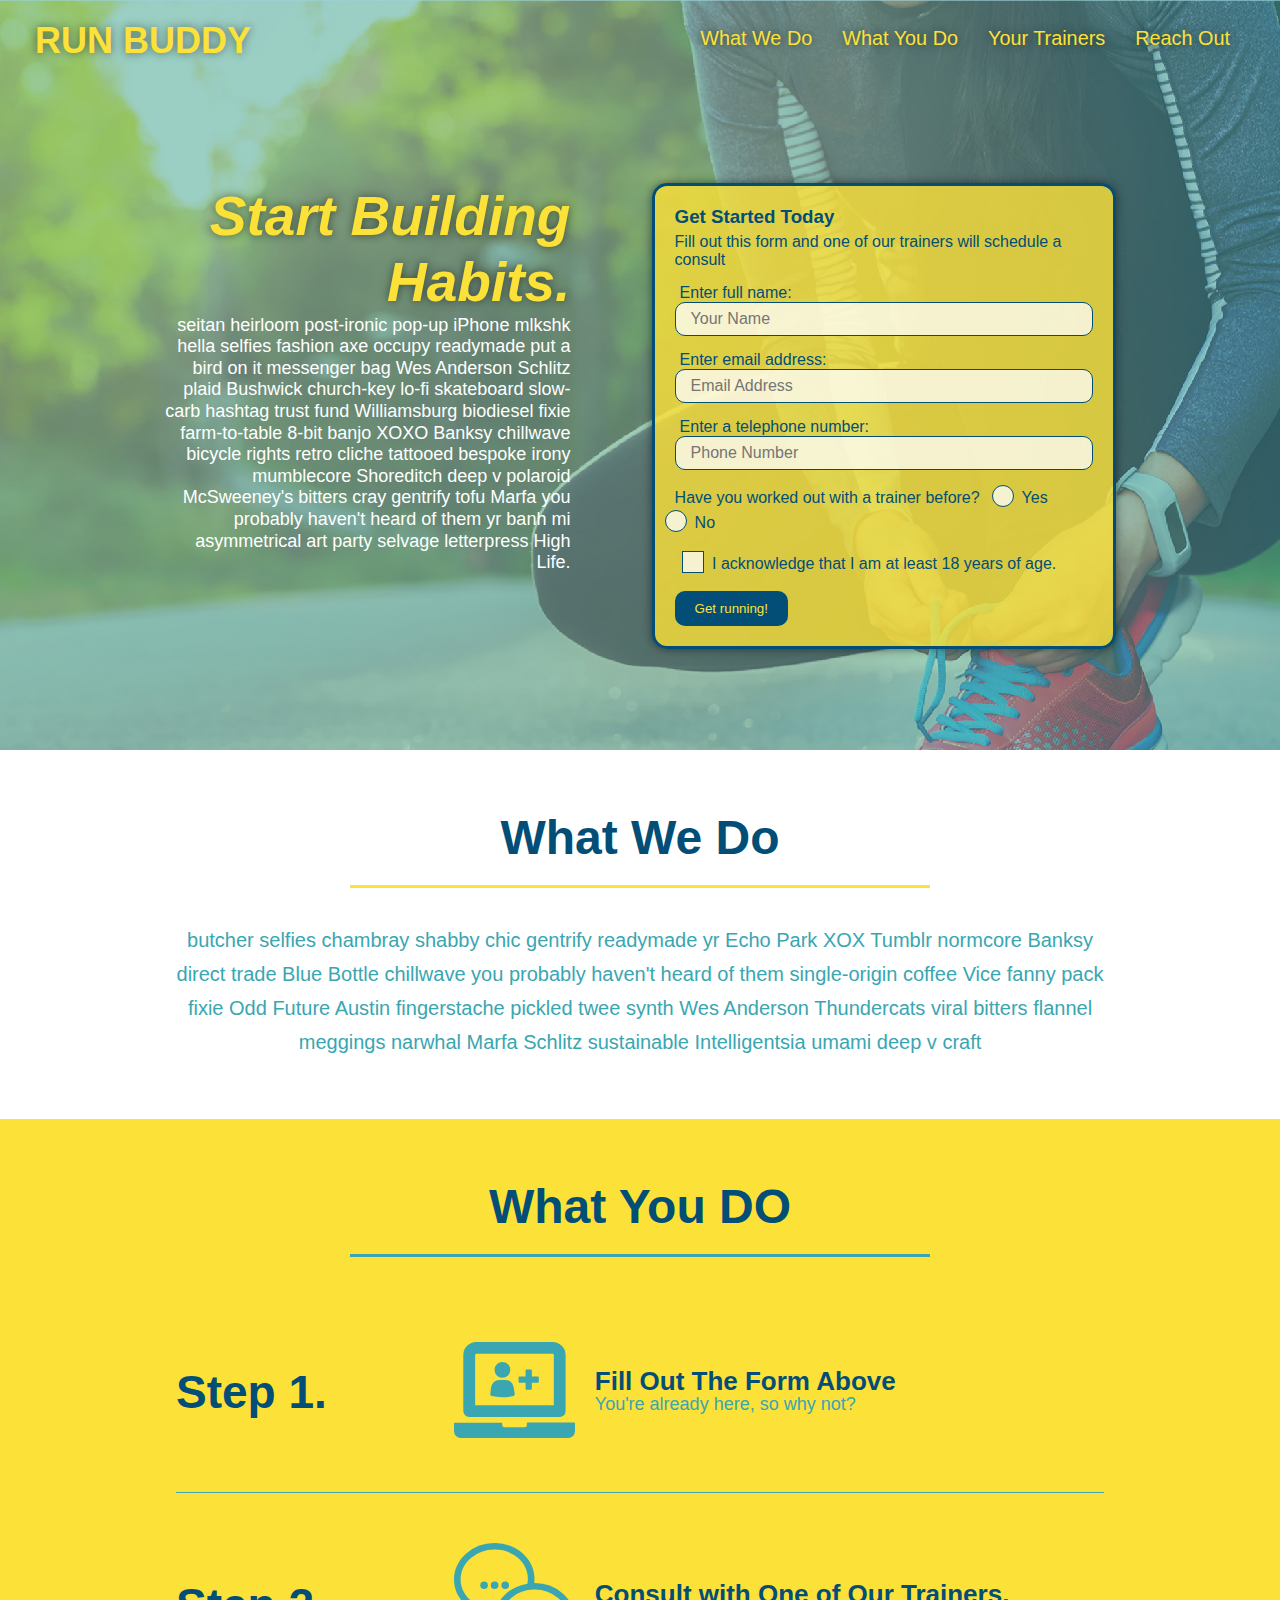
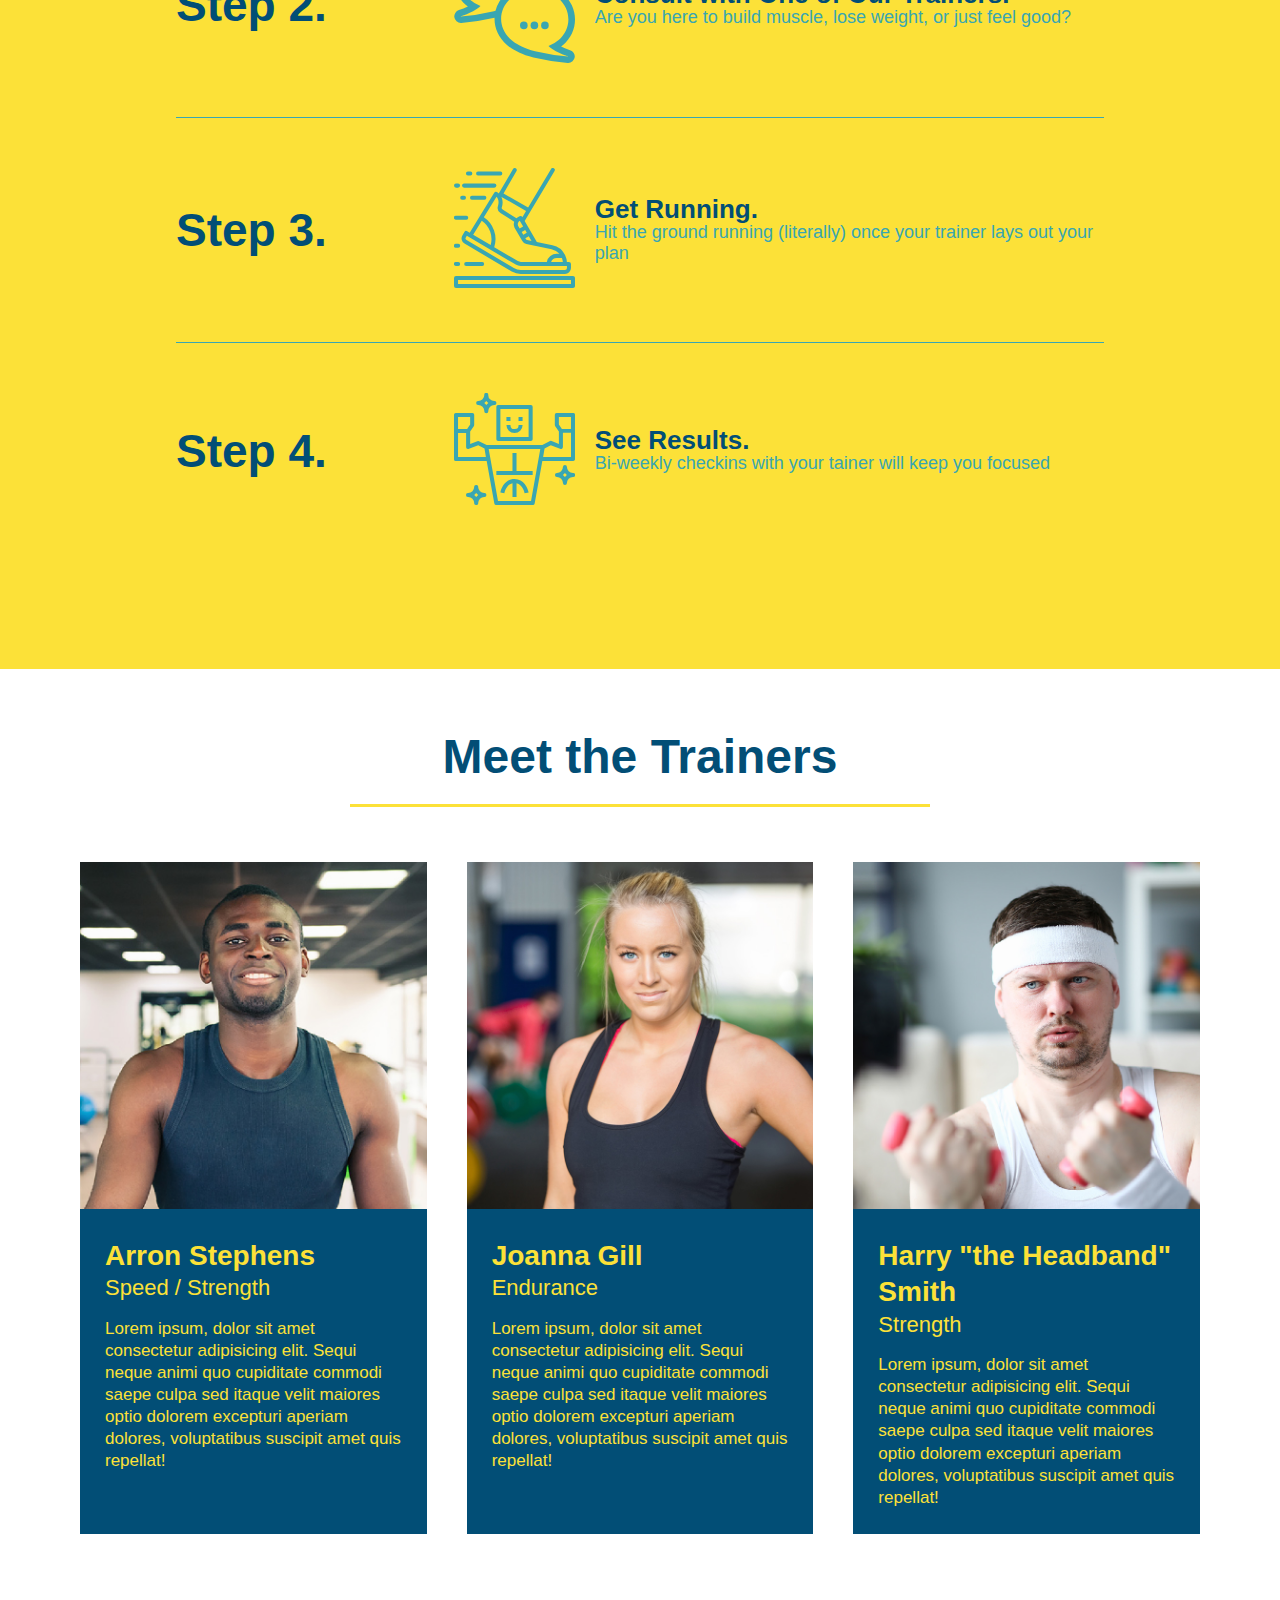
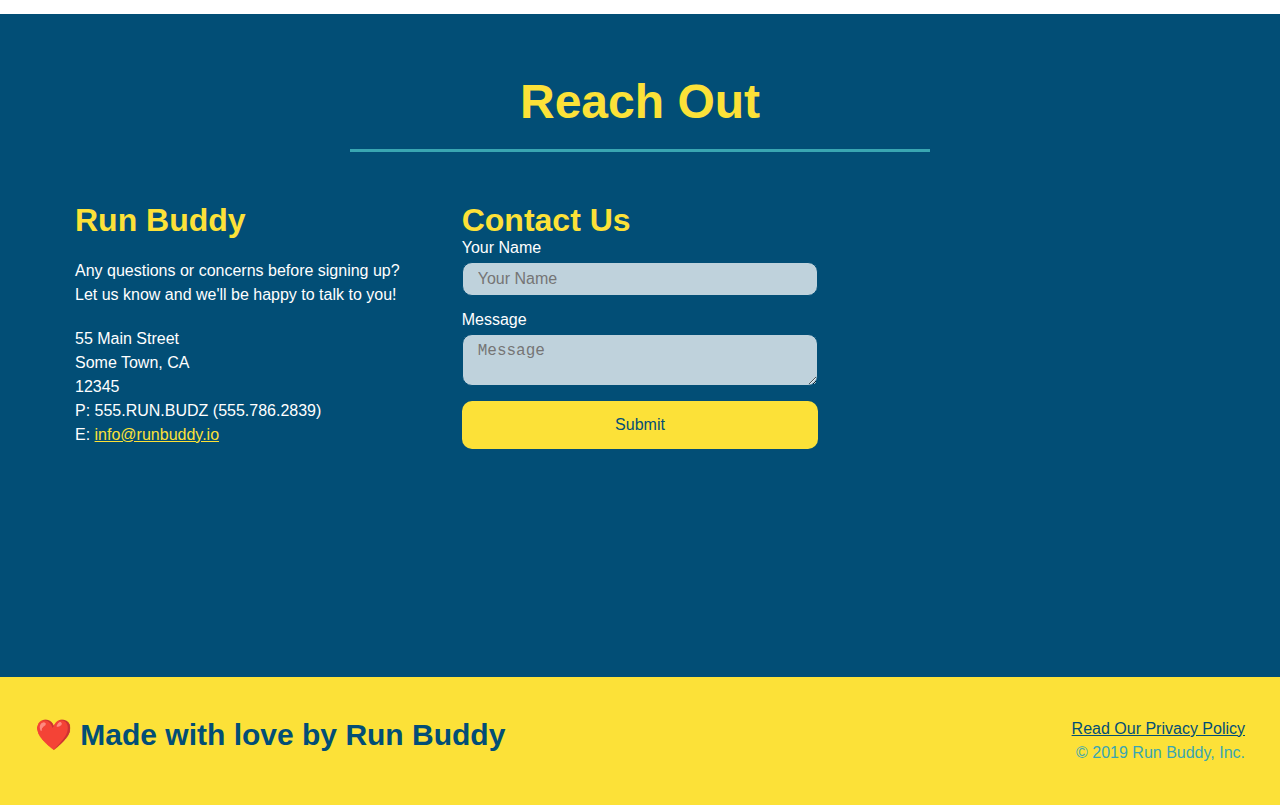
==== commit 3a3b3157: "CSS applied to radio buttons and checkboxes" ====
--- a/index.html
+++ b/index.html
@@ -52,16 +52,22 @@
                     <input type="tel" placeholder="Phone Number" name="phone" id="phone" class="form-input"/>
                     <p>
                         Have you worked out with a trainer before?
-                        <input type="radio" name="trainer-confirm" id="trainer-yes"/>
-                        <label for="trainer-yes">Yes</label>
-                        <input type="radio" name="trainer-confirm" id="trainer-no"/>
-                        <label for="trainer-no">No</label>
+                        <span class="radio-wrapper">
+                            <input type="radio" name="trainer-confirm" id="trainer-yes"/>
+                            <label for="trainer-yes">Yes</label>
+                        </span>
+                        <span class="radio-wrapper">
+                            <input type="radio" name="trainer-confirm" id="trainer-no"/>
+                            <label for="trainer-no">No</label>
+                        </span>
                     </p>
                     <p>
-                        <label for="checkbox">
+                        <span class="checkbox-wrapper">
+                            <input type="checkbox" name="age-confirm" id="checkbox"/>
+                            <label for="checkbox">
                             I acknowledge that I am at least 18 years of age.
-                        </label>
-                        <input type="checkbox" name="age-confirm" id="checkbox"/>
+                            </label>
+                        </span>
                     </p>
                     <button type="submit">
                         Get running!
--- a/assets/css/style.css
+++ b/assets/css/style.css
@@ -14,12 +14,21 @@
     display: flex;
     justify-content: space-between;
     flex-wrap:wrap;
+    position: -webkit-sticky;
+    position: sticky;
+    top: 0;
+    background-image: url("../images/hero-bg.jpg");
+    background-size: cover;
+    background-attachment: fixed;
+    background-position: 80%;
+    z-index: 9999;
 }
 header h1{
     font-weight: bold;
     margin: 0;
     font-size: 36px;
-    color:#fce138;   
+    color:#fce138;
+    text-shadow: 0 0 10px rgba(0, 0, 0, 0.5);   
 }
 header a {
     text-decoration: none;
@@ -39,8 +48,17 @@
     padding: 10px 15px;
     font-weight: lighter;
     font-size: 1.55vw;
-}
-footer{
+    text-shadow: 0 0 10px rgba(0, 0, 0, 0.5);
+}
+
+header nav ul li a:hover {
+    background: #fce138;
+    color: #024e76;
+    border-radius: 15px;
+    text-shadow: none;
+}
+
+footer {
     background: #fce138;
     width: 100%;
     padding: 40px 35px;
@@ -67,7 +85,8 @@
 .hero{
     background-image: url("../images/hero-bg.jpg");
     background-size: cover;
-    background-position: center;
+    background-attachment: fixed;
+    background-position: 80%;
     display: flex;
     justify-content: center;
     flex-wrap: wrap;
@@ -85,14 +104,17 @@
     font-style: italic;
     font-size: 55px;
     color:#fce138;
+    text-shadow: 0 0 10px rgba(0, 0, 0, 0.5);
 }
 .hero-form{
-        background-color: #fce138;
+        background-color: rgba(252,225,56, .8);
         padding: 20px;
         color: #024e76;
         border: solid 3px #024e76;
         width: 40%;
         margin: 3.5%;
+        box-shadow: 0 0 10px rgba(0, 0, 0, 0.5);
+        border-radius: 15px;
 }
 header h3{
     font-size: 24px;
@@ -109,6 +131,12 @@
     color:#024e76;
     width: 100%;
     margin-bottom:15px;
+    border-radius: 10px;
+    background-color: rgba(255,255,255,0.75);
+}
+.form-input:focus{
+    background-color: rgba(255,255,255,1);
+    outline: none;
 }
 .hero-form label{
     margin: 0 5px;
@@ -119,6 +147,60 @@
     border: none;
     padding: 10px 20px;
     font-size: 16ox;
+    border-radius: 10px;
+}
+.hero-form button:hover {
+    background-color:#39a6b2;
+}
+.checkbox-wrapper input, .radio-wrapper input {
+    opacity: 0;
+}
+.checkbox-wrapper label, .radio-wrapper label{
+    position: relative;
+    left: 10px;
+    margin: 10px;
+    line-height: 1.6;
+}
+.checkbox-wrapper label::before, .radio-wrapper label::before{
+    content:"";
+    height: 20px;
+    width: 20px; 
+    background:rgba(255,255,255, 0.75);
+    border: 1px solid #024e76;
+    position: absolute;
+    top: -4px;
+    left: -30px;
+}
+.radio-wrapper label::before{
+    border-radius: 50%;
+}
+.radio-wrapper label::after{
+    content:"";
+    width: 20px;
+    height: 20px;
+    border-radius: 50%;
+    background: #024e76;
+    position: absolute;
+    left: -29px;
+    top: -3px;
+    background-image: radial-gradient(circle, #39a6b2, #024e76);
+} 
+.checkbox-wrapper label::after{
+    content:"";
+    height: 6px;
+    width: 14px; 
+    border-left: 2px solid #024e76;
+    border-bottom: 2px solid #024e76;
+    position: absolute;
+    left: -26px;
+    top: 1px;
+    transform: rotate(-58deg);
+}
+.checkbox-wrapper input + label::after, .radio-wrapper input + label::after{
+    content: none;
+}
+.checkbox-wrapper input:checked + label::after, .radio-wrapper input:checked + label::after{
+    content: "";
 }
 /* Hero Style End */
 
@@ -152,11 +234,13 @@
     margin: 50px auto;
     padding-bottom: 50px;
     width: 80%;
-    border-bottom: 1px solid #39a6b2;
     display: flex;
     flex-wrap: wrap;
     align-items: center;
     justify-content: space-between;
+}
+.step:not(:last-child){
+    border-bottom: 1px solid #39a6b2;
 }
 .step h3{
     color: #024e76;
@@ -266,6 +350,12 @@
     width: 100%;
     margin-bottom: 15px;
     margin-top: 5px;
+    border-radius: 10px;
+    background-color: rgba(255,255,255, 0.75);
+}
+.contact-form input:focus, .contact-form textarea:focus{
+    background-color: rgba(255,255,255, 1);
+    outline: none;
 }
 .contact-form button{
     width: 100%;
@@ -275,6 +365,11 @@
     text-align: center;
     padding: 15px 0;
     font-size: 16px;
+    border-radius: 10px;
+}
+.contact-form button:hover{
+    color: #fce138;
+    background: #39a6b2;
 }
 .text-left{
     text-align: left;
@@ -291,6 +386,7 @@
     header{
         padding-bottom: 0;
         justify-content: center;
+        position: relative;
     }
 
     header h1 {
